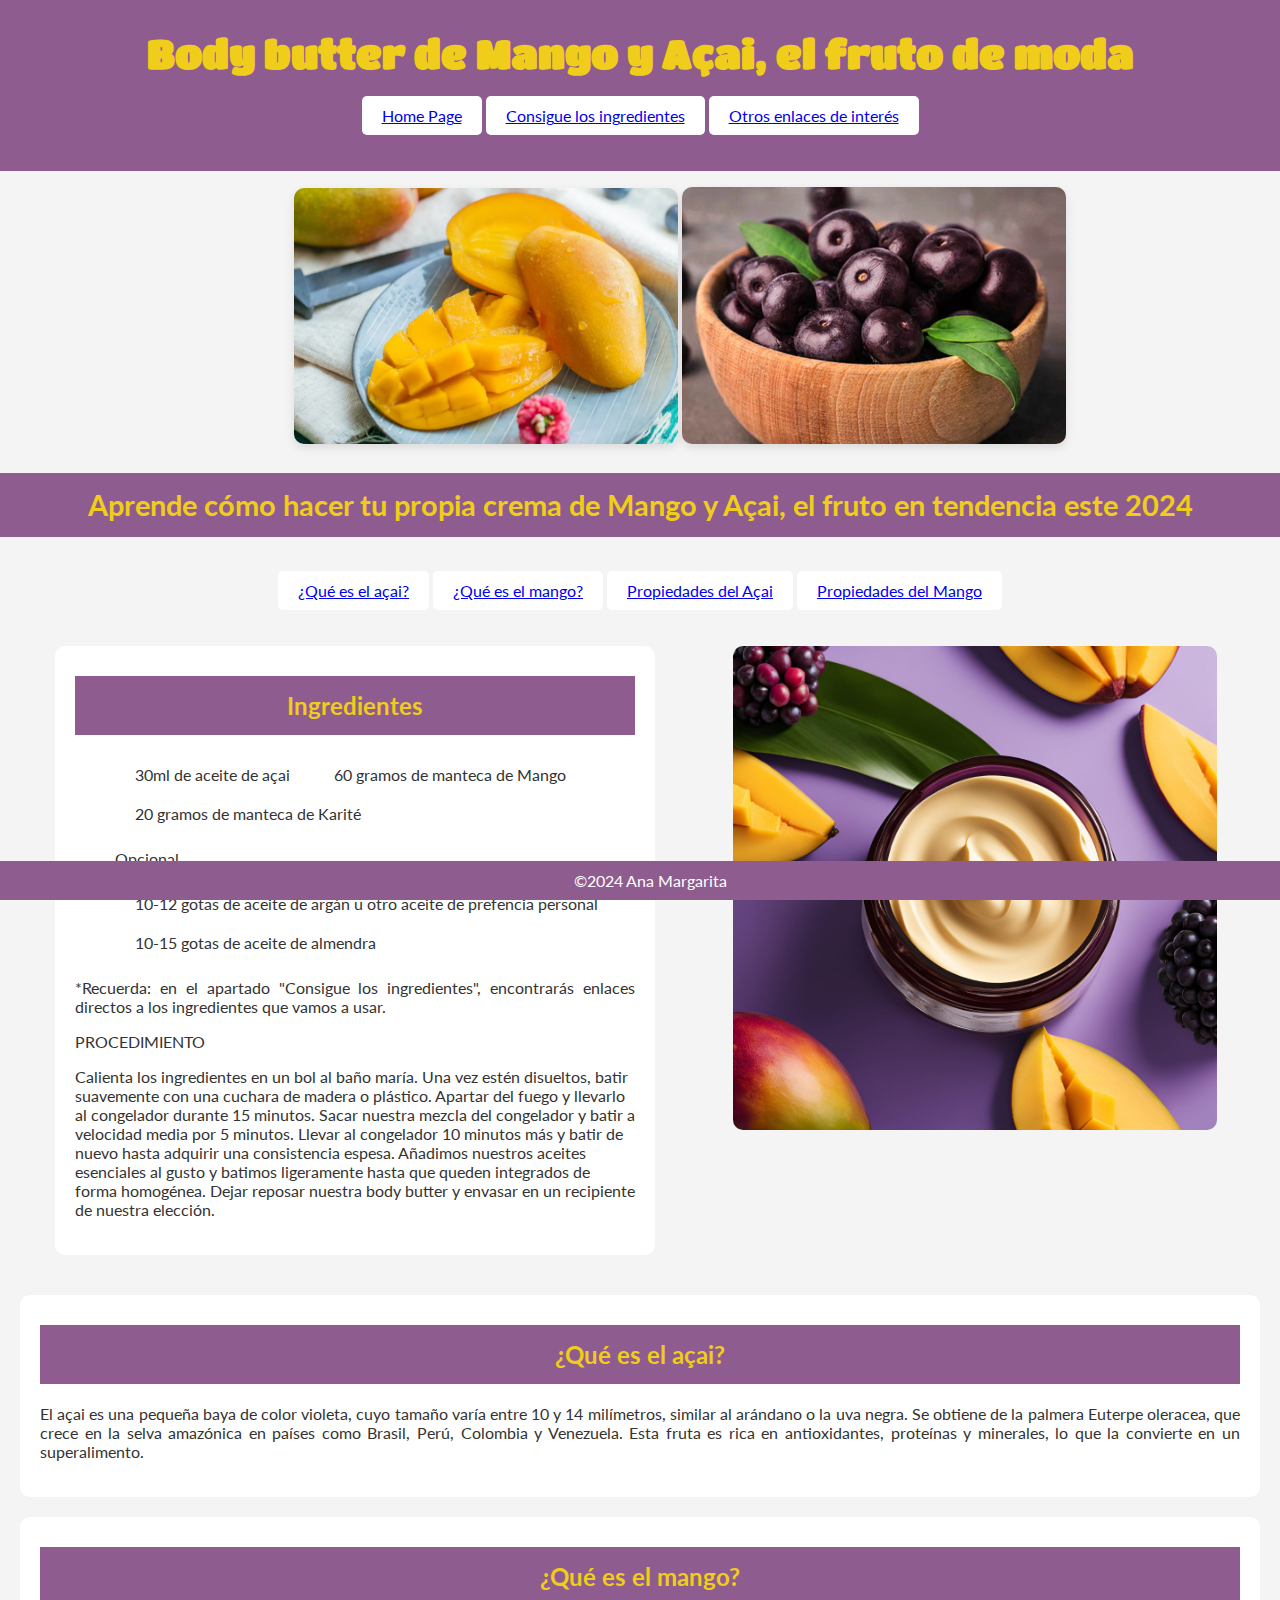
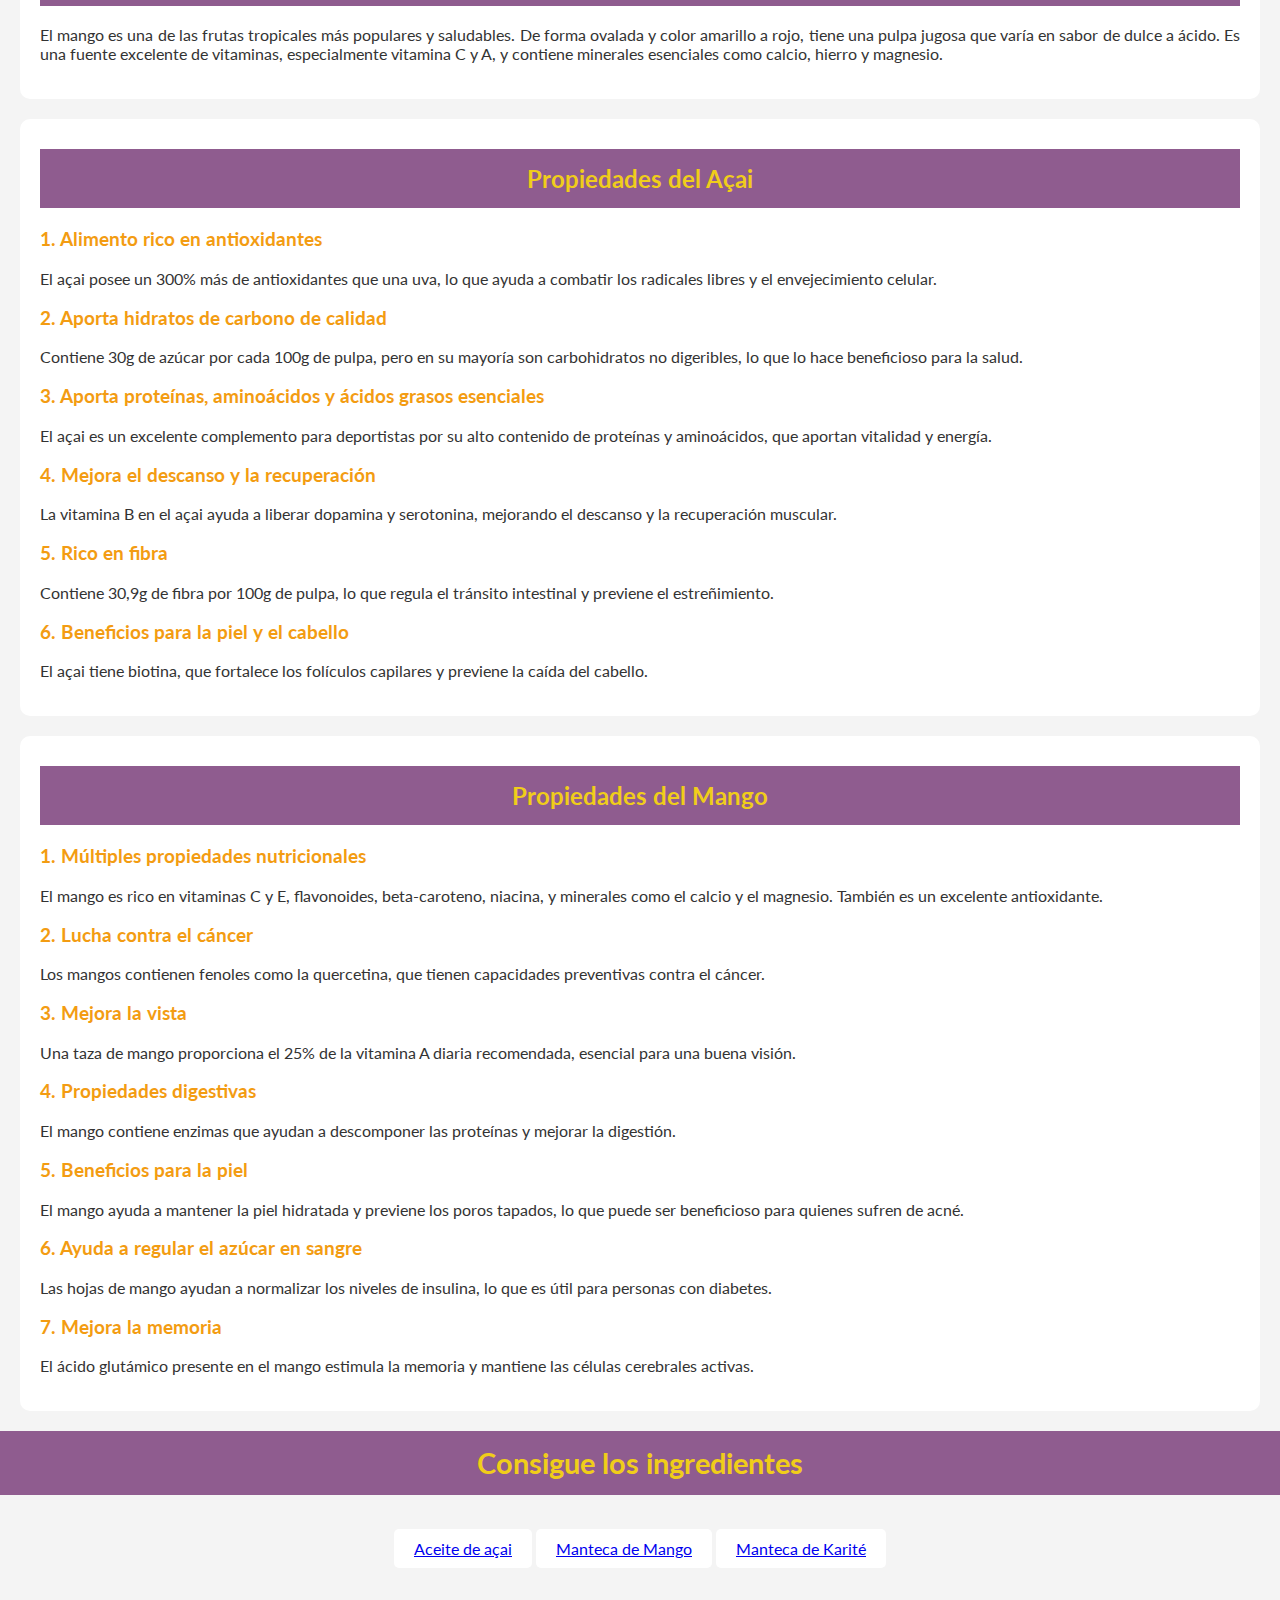
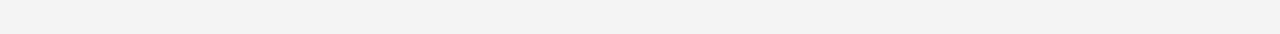
==== index.html @ a79bf5ff "Update index.html" ====
<!DOCTYPE html>
<html lang="es">

<head>
    <meta charset="UTF-8">
    <meta name="viewport" content="width=device-width, initial-scale=1.0">
    <title>Body butter de Mango y Açai</title>
    <meta name="keywords" content="Cremas naturales, mango, açai, cuidado de la piel">
    <meta name="description" content="Aprende cómo hacer tu propia crema de Mango y Açai, el fruto en tendencia este 2024">
    <meta name="robots" content="index,follow">
    <link rel="canonical" href="https://anittaaroque.github.io">
    <link rel="stylesheet" href="styleacai.css">
    <link rel="icon" href="./Imagenes/acaifttmango.png" type="image/png">
    <link href="https://fonts.googleapis.com/css2?family=Lato:ital,wght@0,100;0,300;0,400;0,700;0,900;1,100;1,300;1,400;1,700;1,900&family=Titan+One&display=swap" rel="stylesheet">

    <!-- Marcado JSON-LD generado por el Asistente para el marcado de datos estructurados de Google. -->
<script type="application/ld+json">
[
  {
    "@context": "http://schema.org",
    "@type": "Article",
    "name": "Body butter de Mango y Açai, el fruto de moda",
    "author": {
      "@type": "Person",
      "name": "Ana Margarita"
    },
    "image": "https://anittaaroque.github.io/Imagenes/mangui.webp"
  },
  {
    "@context": "http://schema.org",
    "@type": "Article",
    "name": "Body butter de Mango y Açai, el fruto de moda",
    "author": {
      "@type": "Person",
      "name": "Ana Margarita"
    },
    "image": "https://anittaaroque.github.io/Imagenes/acaiftmango.webp",
    "articleSection": "Ingredientes",
    "articleBody": "30ml de aceite de açai</LI>\n                    <LI>60 gramos de manteca de Mango</LI>\n                    <LI>20 gramos de manteca de Karité</LI>\n                    <P>Opcional</P>\n                    <LI>10-12 gotas de aceite de argán u otro aceite de prefencia personal</LI>\n                    <LI>10-15 gotas de aceite de almendra</LI>\n                   </UL>\n                   <P>*Recuerda: en el apartado &quot;Consigue los ingredientes&quot;, encontrarás enlaces directos a los ingredientes que vamos a usar.</P>\n                    <P>PROCEDIMIENTO</P>\n                    \n                    Calienta los ingredientes en un bol al baño maría.\n                    Una vez estén disueltos, batir suavemente con una cuchara de madera o plástico. Apartar del fuego y llevarlo al congelador durante 15 minutos.\n                    Sacar nuestra mezcla del congelador y batir a velocidad media por 5 minutos. Llevar al congelador 10 minutos más y batir de nuevo hasta adquirir una consistencia espesa.\n\n                    Añadimos nuestros aceites esenciales al gusto y batimos ligeramente hasta que queden integrados de forma homogénea. Dejar reposar nuestra body butter y envasar en un recipiente de nuestra elección."
  }
]
</script>
</head>

<body>
    <header>
        <h1>Body butter de Mango y Açai, el fruto de moda</h1>
        <nav>
            <ol id="banner">
                <li><a href="https://anittaaroque.github.io">Home Page</a></li>
                <li><a href="#enlaces-ingredientes">Consigue los ingredientes</a></li>
                <li><a href="file:///C:/Users/FP/Documents/VStudio%20Ana/Proyecto%20Acai/enlaces/index.html" target="_blank">Otros enlaces de interés</a></li>
            </ol>
        </nav>
    </header>
    <main>
    
    <figure>
        <img src="./Imagenes/mangui.webp" alt="Mango cortado" class="mangui">
        <img src="./Imagenes/acai1.webp" alt="Bol de açai" class="bolacai">
    </figure>

    <h2>Aprende cómo hacer tu propia crema de Mango y Açai, el fruto en tendencia este 2024</h2>
    <nav>
        <ol>
            <li><a href="#acai">¿Qué es el açai?</a></li>
            <li><a href="#mango">¿Qué es el mango?</a></li>
            <li><a href="#propiedades-açai">Propiedades del Açai</a></li>
            <li><a href="#propiedades-mango">Propiedades del Mango</a></li>
        </ol>
    </nav>
     <div id="texto-fotitos">
        <section>
            <article>
                <h2>Ingredientes</h2>
                <ul>
                    <li>30ml de aceite de açai</li>
                    <li>60 gramos de manteca de Mango</li>
                    <li>20 gramos de manteca de Karité</li>
                    <p>Opcional</p>
                    <li>10-12 gotas de aceite de argán u otro aceite de prefencia personal</li>
                    <li>10-15 gotas de aceite de almendra</li>
                   </ul>
                   <p>*Recuerda: en el apartado "Consigue los ingredientes", encontrarás enlaces directos a los ingredientes que vamos a usar.</p>
                    <p>PROCEDIMIENTO</p>
                    
                    Calienta los ingredientes en un bol al baño maría.
                    Una vez estén disueltos, batir suavemente con una cuchara de madera o plástico. Apartar del fuego y llevarlo al congelador durante 15 minutos.
                    Sacar nuestra mezcla del congelador y batir a velocidad media por 5 minutos. Llevar al congelador 10 minutos más y batir de nuevo hasta adquirir una consistencia espesa.

                    Añadimos nuestros aceites esenciales al gusto y batimos ligeramente hasta que queden integrados de forma homogénea. Dejar reposar nuestra body butter y envasar en un recipiente de nuestra elección.</p>
            </article>
        </section>
    </div>
    <div id="foto1">
            <img src="./Imagenes/acaiftmango.webp" alt="Crema de açai y mango" class="mangoftacai">
    </div>
        <section id="acai">
            <article>
                <h2>¿Qué es el açai?</h2>
                <p>El açai es una pequeña baya de color violeta, cuyo tamaño varía entre 10 y 14 milímetros, similar al arándano o la uva negra. Se obtiene de la palmera Euterpe oleracea, que crece en la selva amazónica en países como Brasil, Perú, Colombia y Venezuela. Esta fruta es rica en antioxidantes, proteínas y minerales, lo que la convierte en un superalimento.</p>
            </article>
        </section>
        <section id="mango">
            <article>
                <h2>¿Qué es el mango?</h2>
                <p>El mango es una de las frutas tropicales más populares y saludables. De forma ovalada y color amarillo a rojo, tiene una pulpa jugosa que varía en sabor de dulce a ácido. Es una fuente excelente de vitaminas, especialmente vitamina C y A, y contiene minerales esenciales como calcio, hierro y magnesio.</p>
            </article>
        </section>

        <section id="propiedades-açai">
            <article>
                <h2>Propiedades del Açai</h2>
                <h3>1. Alimento rico en antioxidantes</h3>
                <p>El açai posee un 300% más de antioxidantes que una uva, lo que ayuda a combatir los radicales libres y el envejecimiento celular.</p>
                <h3>2. Aporta hidratos de carbono de calidad</h3>
                <p>Contiene 30g de azúcar por cada 100g de pulpa, pero en su mayoría son carbohidratos no digeribles, lo que lo hace beneficioso para la salud.</p>
                <h3>3. Aporta proteínas, aminoácidos y ácidos grasos esenciales</h3>
                <p>El açai es un excelente complemento para deportistas por su alto contenido de proteínas y aminoácidos, que aportan vitalidad y energía.</p>
                <h3>4. Mejora el descanso y la recuperación</h3>
                <p>La vitamina B en el açai ayuda a liberar dopamina y serotonina, mejorando el descanso y la recuperación muscular.</p>
                <h3>5. Rico en fibra</h3>
                <p>Contiene 30,9g de fibra por 100g de pulpa, lo que regula el tránsito intestinal y previene el estreñimiento.</p>
                <h3>6. Beneficios para la piel y el cabello</h3>
                <p>El açai tiene biotina, que fortalece los folículos capilares y previene la caída del cabello.</p>
            </article>
        </section>
        <section id="propiedades-mango">
            <article>
                <h2>Propiedades del Mango</h2>
                <h3>1. Múltiples propiedades nutricionales</h3>
                <p>El mango es rico en vitaminas C y E, flavonoides, beta-caroteno, niacina, y minerales como el calcio y el magnesio. También es un excelente antioxidante.</p>
                <h3>2. Lucha contra el cáncer</h3>
                <p>Los mangos contienen fenoles como la quercetina, que tienen capacidades preventivas contra el cáncer.</p>
                <h3>3. Mejora la vista</h3>
                <p>Una taza de mango proporciona el 25% de la vitamina A diaria recomendada, esencial para una buena visión.</p>
                <h3>4. Propiedades digestivas</h3>
                <p>El mango contiene enzimas que ayudan a descomponer las proteínas y mejorar la digestión.</p>
                <h3>5. Beneficios para la piel</h3>
                <p>El mango ayuda a mantener la piel hidratada y previene los poros tapados, lo que puede ser beneficioso para quienes sufren de acné.</p>
                <h3>6. Ayuda a regular el azúcar en sangre</h3>
                <p>Las hojas de mango ayudan a normalizar los niveles de insulina, lo que es útil para personas con diabetes.</p>
                <h3>7. Mejora la memoria</h3>
                <p>El ácido glutámico presente en el mango estimula la memoria y mantiene las células cerebrales activas.</p>
            </article>
        </section>
        <section id="enlaces-ingredientes">
            <h2>Consigue los ingredientes</h2>
            <nav>
                <ol>
                    <li><a href="https://www.amazon.es/Aceite-Virgen-Acai-Berry-125/dp/B01BOU81P0/ref=sr_1_5?dib=eyJ2IjoiMSJ9." target="_blank">Aceite de açai</a></li>
            <li><a href="https://www.amazon.es/Mantequilla-mango-org%C3%A1nica-250-g/dp/B0849NRCWM/ref=sr_1_3?dib=eyJ2IjoiMSJ9." target="_blank">Manteca de Mango</a></li>
            <li><a href="https://www.amazon.es/Manteca-Karit%C3%A9-500g-Refinado-Natural/dp/B07G2DDDFJ/ref=sr_1_9?crid=1U6UUNY20F3YJ&dib=eyJ2IjoiMSJ9." target="_blank">Manteca de Karité</a></li>

                </ol>
            </nav>
        </section>
    </main>
    <footer>
        &copy;2024 Ana Margarita
    </footer>
</body>
</html>
---- styleacai.css ----
body {
    font-family: "Lato";
    margin: 0;
    padding: 0;
    background-color: #f4f4f4;
    color: #333;
    margin: auto;
}
header {
    background-color: #8f5c8f; 
    padding: 20px;
    text-align: center;
}
h1 {
    font-family: "Titan one";
    font-style: normal;
    color: #f0cd1a;
    text-align: center;
    font-size: 2.5em;
    margin: 10px;
}
h2 {
    color:#f0cd1a;
    background-color: #8f5c8f;
    text-align: center;
    padding: 15px;
    font-size: 1.8em;
    margin-top: 10px;
}
nav {
    text-align: center;
}
ol {
    text-decoration: none;
    list-style-type: none;
    padding: 0;
    margin-top: 10px;
    display: inline-block;
    justify-content: center;
}
#foto1 {
    text-align: right;
    width: 42%;
    display: inline-block;
    margin-top: 20px; 
    vertical-align: top; 
}

#texto-fotitos {
    text-decoration: none;
    width: 50%; 
    margin-left: 35px;
    display: inline-block; 
    vertical-align: top;
}

li {
    text-decoration: none;
    list-style: none;
    display: inline-block;
    padding: 10px 20px;
    background-color: #fff;
    border-radius: 5px;
    cursor: pointer;
}
li:hover {
    background-color: #f39c12;
}
figure {
    text-align: center;
    width: 100%;
    display: inline-block;
}
.bolacai, .mangui {
    width: 30%;
    height: 30%;
    border-radius: 10px;
    box-shadow: 0 4px 10px rgba(0, 0, 0, 0.1);
}
#ejemplo {
    text-align: right;
    width: 38%; 
    display: inline-block;
    margin-top: 20px; 
    vertical-align: top;
}
.mangoftacai {
    width: 90%; 
    height: auto; 
    border-radius: 10px;
    
}
article {
    background-color: #fff;
    margin: 20px;
    padding: 20px;
    border-radius: 10px;
}
article h2 {
    color: #f0cd1a;
    font-size: 1.5em;
}

article h3 {
    color: #f39c12;
}

article p {
    text-align: justify;
}
#enlaces-ingredientes{
    text-decoration: none;
    margin-bottom: 50px;
}
footer {
    text-align: center;
    background-color: #8f5c8f;
    color: white;
    padding: 10px;
    font-size: 1em;
    position: fixed;
    width: 100%;
    bottom: 0;
}
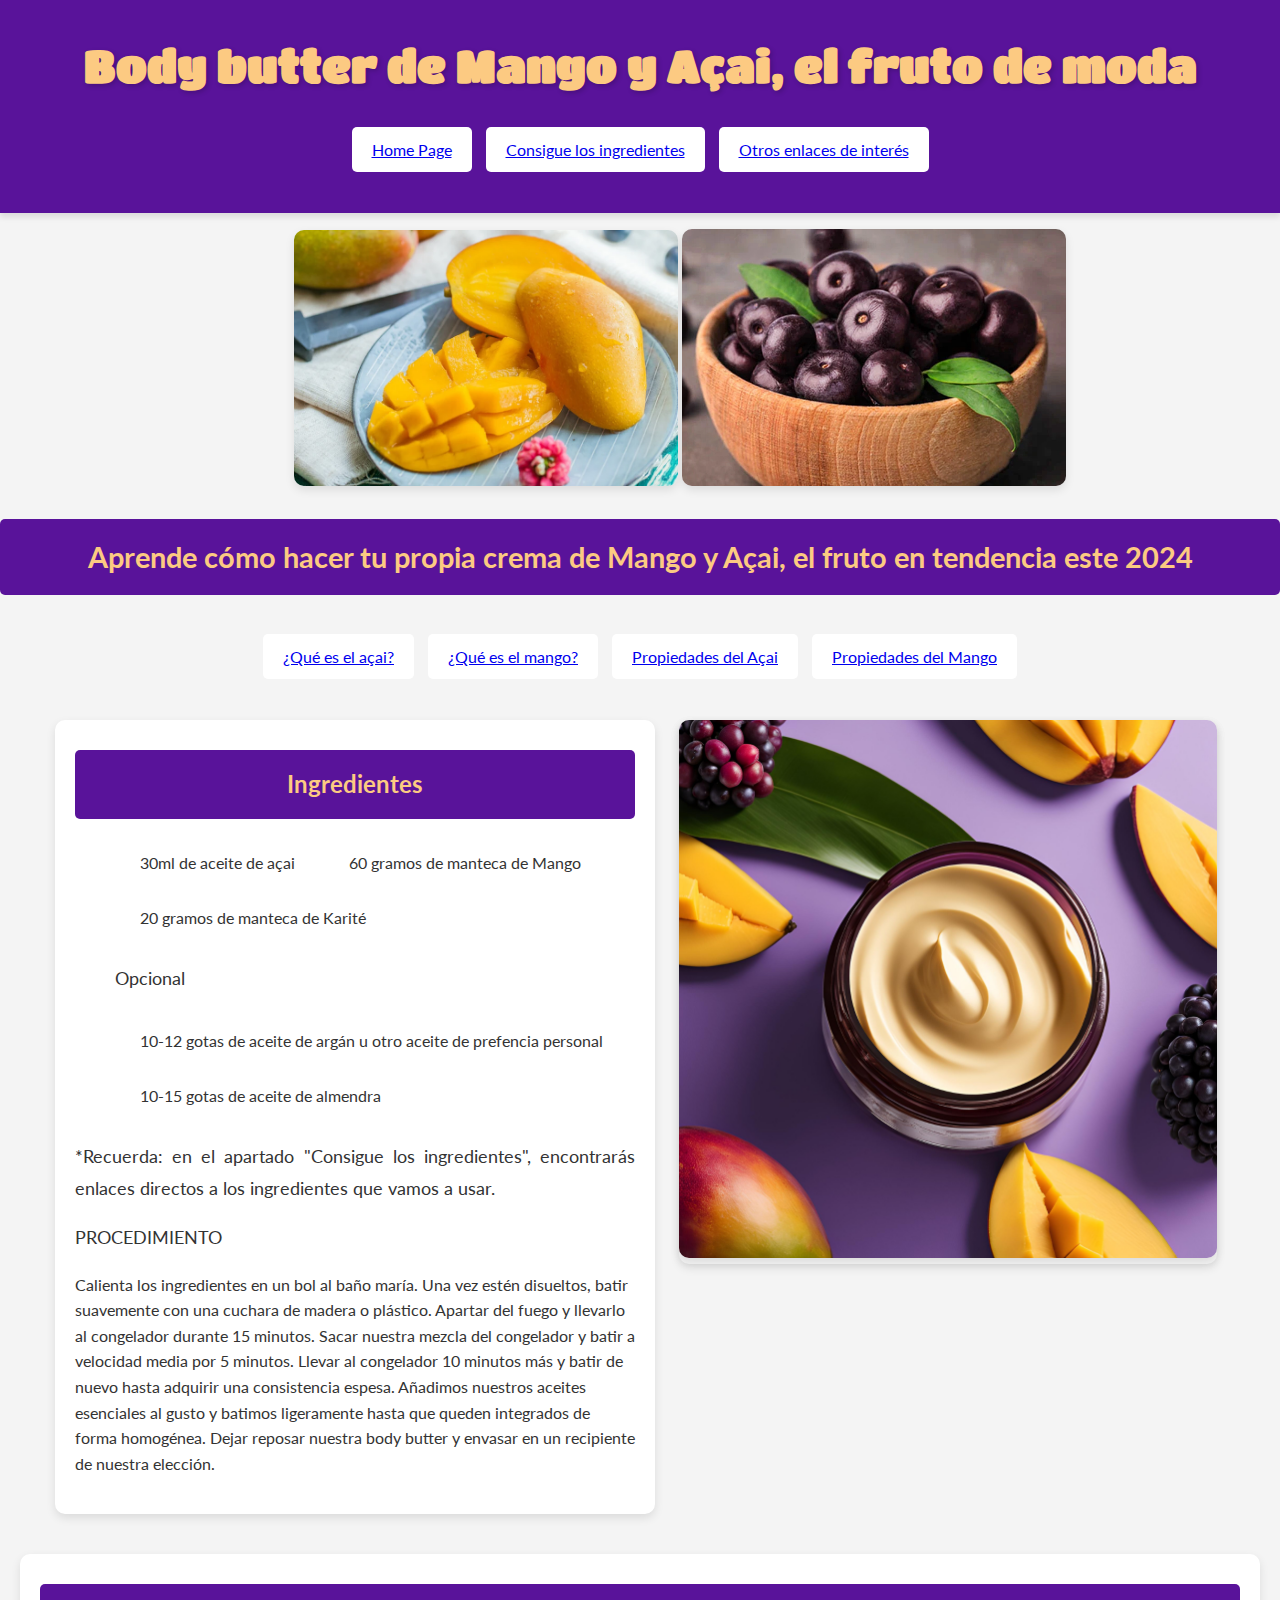
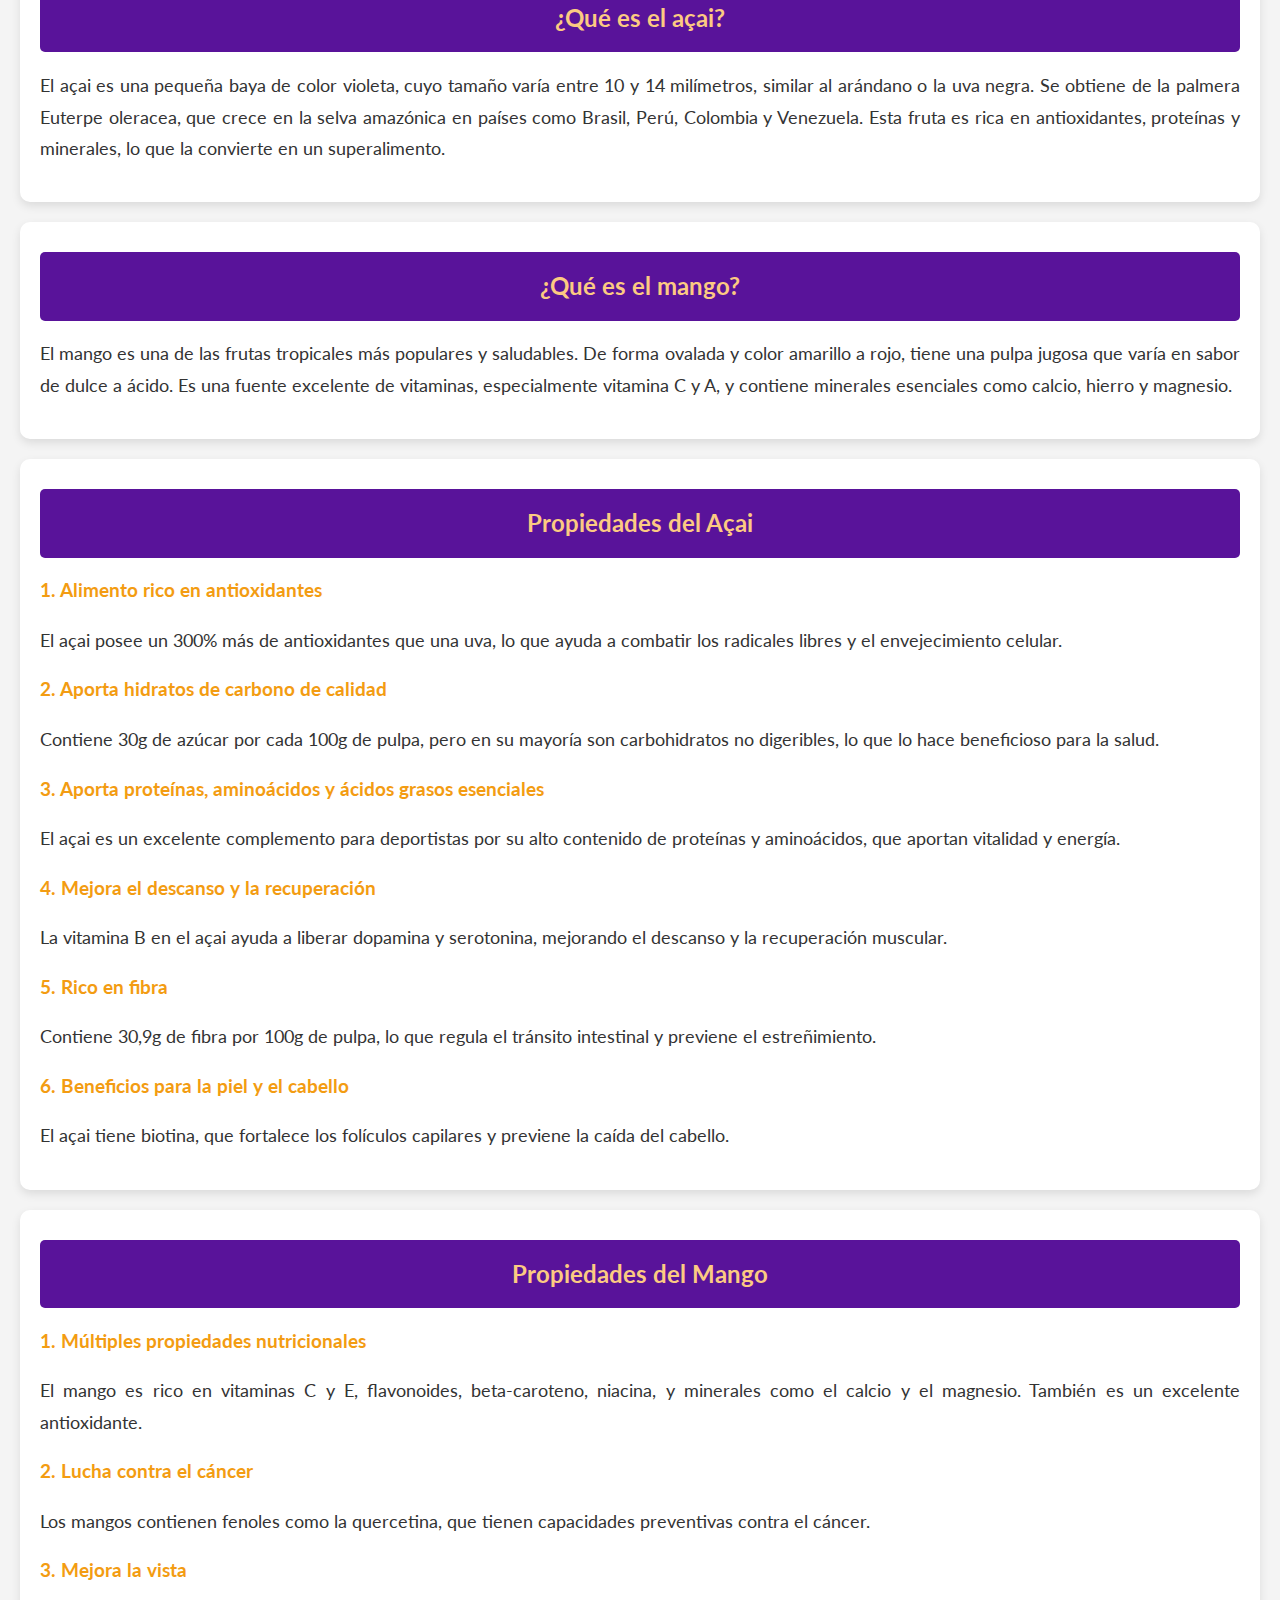
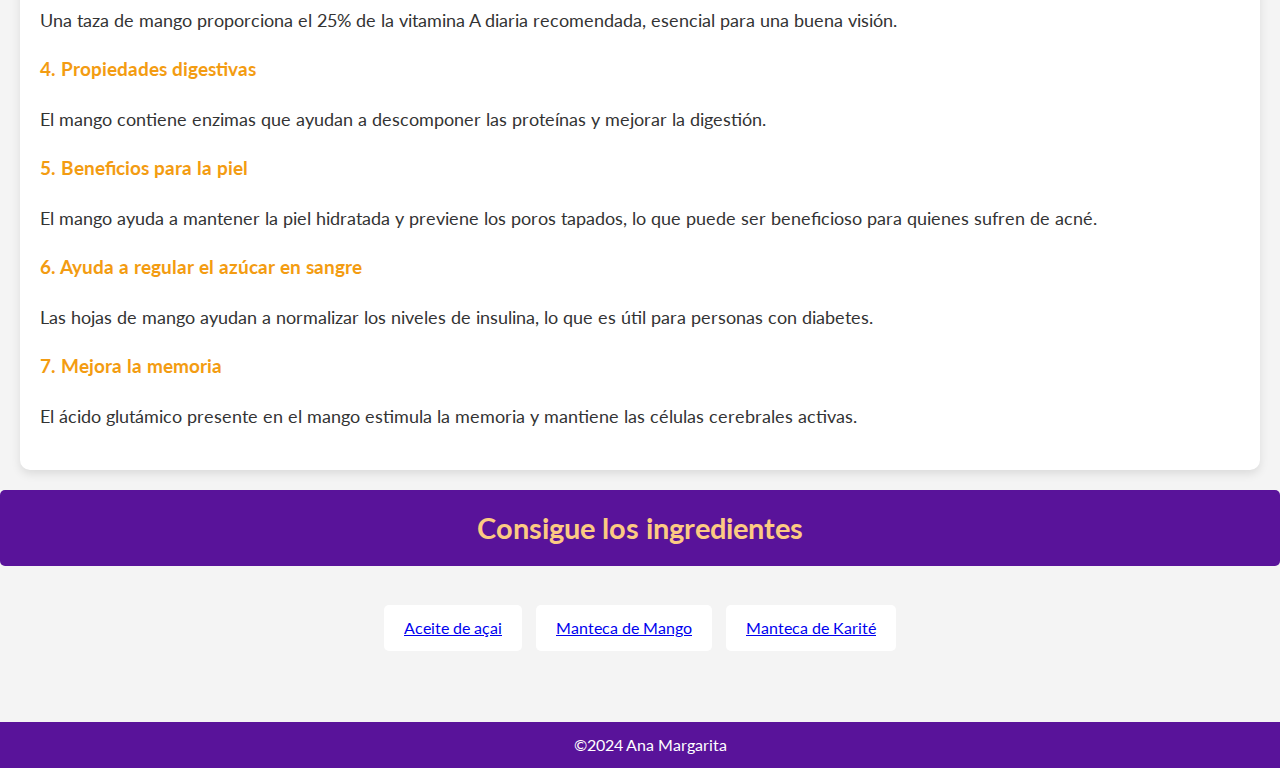
==== commit f64edead: "Update index.html" ====
--- a/index.html
+++ b/index.html
@@ -10,7 +10,7 @@
     <meta name="robots" content="index,follow">
     <link rel="canonical" href="https://anittaaroque.github.io">
     <link rel="stylesheet" href="styleacai.css">
-    <link rel="icon" href="./Imagenes/acaifttmango.png" type="image/png">
+    <link rel="icon" href="./Imagenes/logo_ana_minimalista.ico" type="image/png">
     <link href="https://fonts.googleapis.com/css2?family=Lato:ital,wght@0,100;0,300;0,400;0,700;0,900;1,100;1,300;1,400;1,700;1,900&family=Titan+One&display=swap" rel="stylesheet">
 
     <!-- Marcado JSON-LD generado por el Asistente para el marcado de datos estructurados de Google. -->
--- a/styleacai.css
+++ b/styleacai.css
@@ -1,37 +1,44 @@
-
 
 body {
-    font-family: "Lato";
+    font-family: "Lato", sans-serif;
     margin: 0;
     padding: 0;
     background-color: #f4f4f4;
     color: #333;
-    margin: auto;
-}
+    line-height: 1.6;
+}
+
 header {
-    background-color: #8f5c8f; 
+    background: #59139A; 
     padding: 20px;
     text-align: center;
-}
+    box-shadow: 0 4px 6px rgba(0, 0, 0, 0.1);
+}
+
 h1 {
-    font-family: "Titan one";
+    font-family: "Titan One", sans-serif;
     font-style: normal;
-    color: #f0cd1a;
-    text-align: center;
-    font-size: 2.5em;
+    color: #FCCA82;
+    text-align: center;
+    font-size: 2.8em;
     margin: 10px;
-}
+    text-shadow: 2px 2px 5px rgba(0, 0, 0, 0.2);
+}
+
 h2 {
-    color:#f0cd1a;
-    background-color: #8f5c8f;
+    color: #FCCA82;
+    background-color: #59139A;
     text-align: center;
     padding: 15px;
     font-size: 1.8em;
     margin-top: 10px;
-}
+    border-radius: 5px;
+}
+
 nav {
     text-align: center;
 }
+
 ol {
     text-decoration: none;
     list-style-type: none;
@@ -40,17 +47,22 @@
     display: inline-block;
     justify-content: center;
 }
+
 #foto1 {
     text-align: right;
-    width: 42%;
+    width: 100%;
+    max-width: 42%;
     display: inline-block;
     margin-top: 20px; 
     vertical-align: top; 
+    border-radius: 10px;
+    box-shadow: 0 4px 10px rgba(0, 0, 0, 0.1);
 }
 
 #texto-fotitos {
     text-decoration: none;
-    width: 50%; 
+    width: 100%;
+    max-width: 50%; 
     margin-left: 35px;
     display: inline-block; 
     vertical-align: top;
@@ -64,43 +76,47 @@
     background-color: #fff;
     border-radius: 5px;
     cursor: pointer;
-}
+    margin: 5px;
+    transition: background-color 0.3s, transform 0.3s ease; 
+}
+
 li:hover {
     background-color: #f39c12;
-}
+    transform: translateY(-5px); /* Efecto de elevación */
+}
+
 figure {
     text-align: center;
     width: 100%;
     display: inline-block;
 }
+
 .bolacai, .mangui {
     width: 30%;
-    height: 30%;
+    height: auto;
     border-radius: 10px;
     box-shadow: 0 4px 10px rgba(0, 0, 0, 0.1);
 }
-#ejemplo {
-    text-align: right;
-    width: 38%; 
-    display: inline-block;
-    margin-top: 20px; 
-    vertical-align: top;
-}
+
 .mangoftacai {
-    width: 90%; 
+    width: 100%; 
     height: auto; 
     border-radius: 10px;
-    
-}
+    box-shadow: 0 4px 10px rgba(0, 0, 0, 0.1);
+}
+
 article {
     background-color: #fff;
     margin: 20px;
     padding: 20px;
     border-radius: 10px;
-}
+    box-shadow: 0 4px 10px rgba(0, 0, 0, 0.1); 
+}
+
 article h2 {
-    color: #f0cd1a;
+    color: #FCCA82;
     font-size: 1.5em;
+    margin-bottom: 10px;
 }
 
 article h3 {
@@ -109,19 +125,99 @@
 
 article p {
     text-align: justify;
-}
-#enlaces-ingredientes{
+    font-size: 1.1em;
+    line-height: 1.8;
+}
+
+#enlaces-ingredientes {
     text-decoration: none;
     margin-bottom: 50px;
 }
+
 footer {
     text-align: center;
-    background-color: #8f5c8f;
+    background-color: #59139A;
     color: white;
     padding: 10px;
     font-size: 1em;
-    position: fixed;
+    position: relative;
     width: 100%;
     bottom: 0;
 }
-
+@media (max-width: 768px) {
+    h1 {
+        font-size: 2.2em;
+    }
+
+    h2 {
+        font-size: 1.6em;}
+
+    #texto-fotitos {
+        width: 100%;
+        margin-left: 0;
+    }
+
+    ol {
+        display: block;
+        text-align: center;
+    }
+
+    li {
+        display: block;
+        margin: 5px 0;
+        padding: 10px;
+    }
+
+    .bolacai, .mangui {
+        width: 45%;
+    }
+
+    .mangoftacai {
+        width: 100%;
+    }
+
+    article {
+        margin: 10px;
+        padding: 15px;
+    }
+}
+
+@media (max-width: 480px) {
+    h1 {
+        font-size: 1.7em;
+    }
+
+    h2 {
+        font-size: 1.3em;
+    }
+
+
+    #texto-fotitos {
+        width: 100%;
+        margin-left: 0;
+    }
+
+    ol {
+        display: block;
+    }
+
+    li {
+        display: block;
+        margin: 5px 0;
+        padding: 8px;
+    }
+
+    .bolacai, .mangui {
+        width: 100%;
+        margin-bottom: 10px;
+    }
+
+    article {
+        margin: 5px;
+        padding: 10px;
+    }
+
+    footer {
+        font-size: 0.9em;
+    }
+}
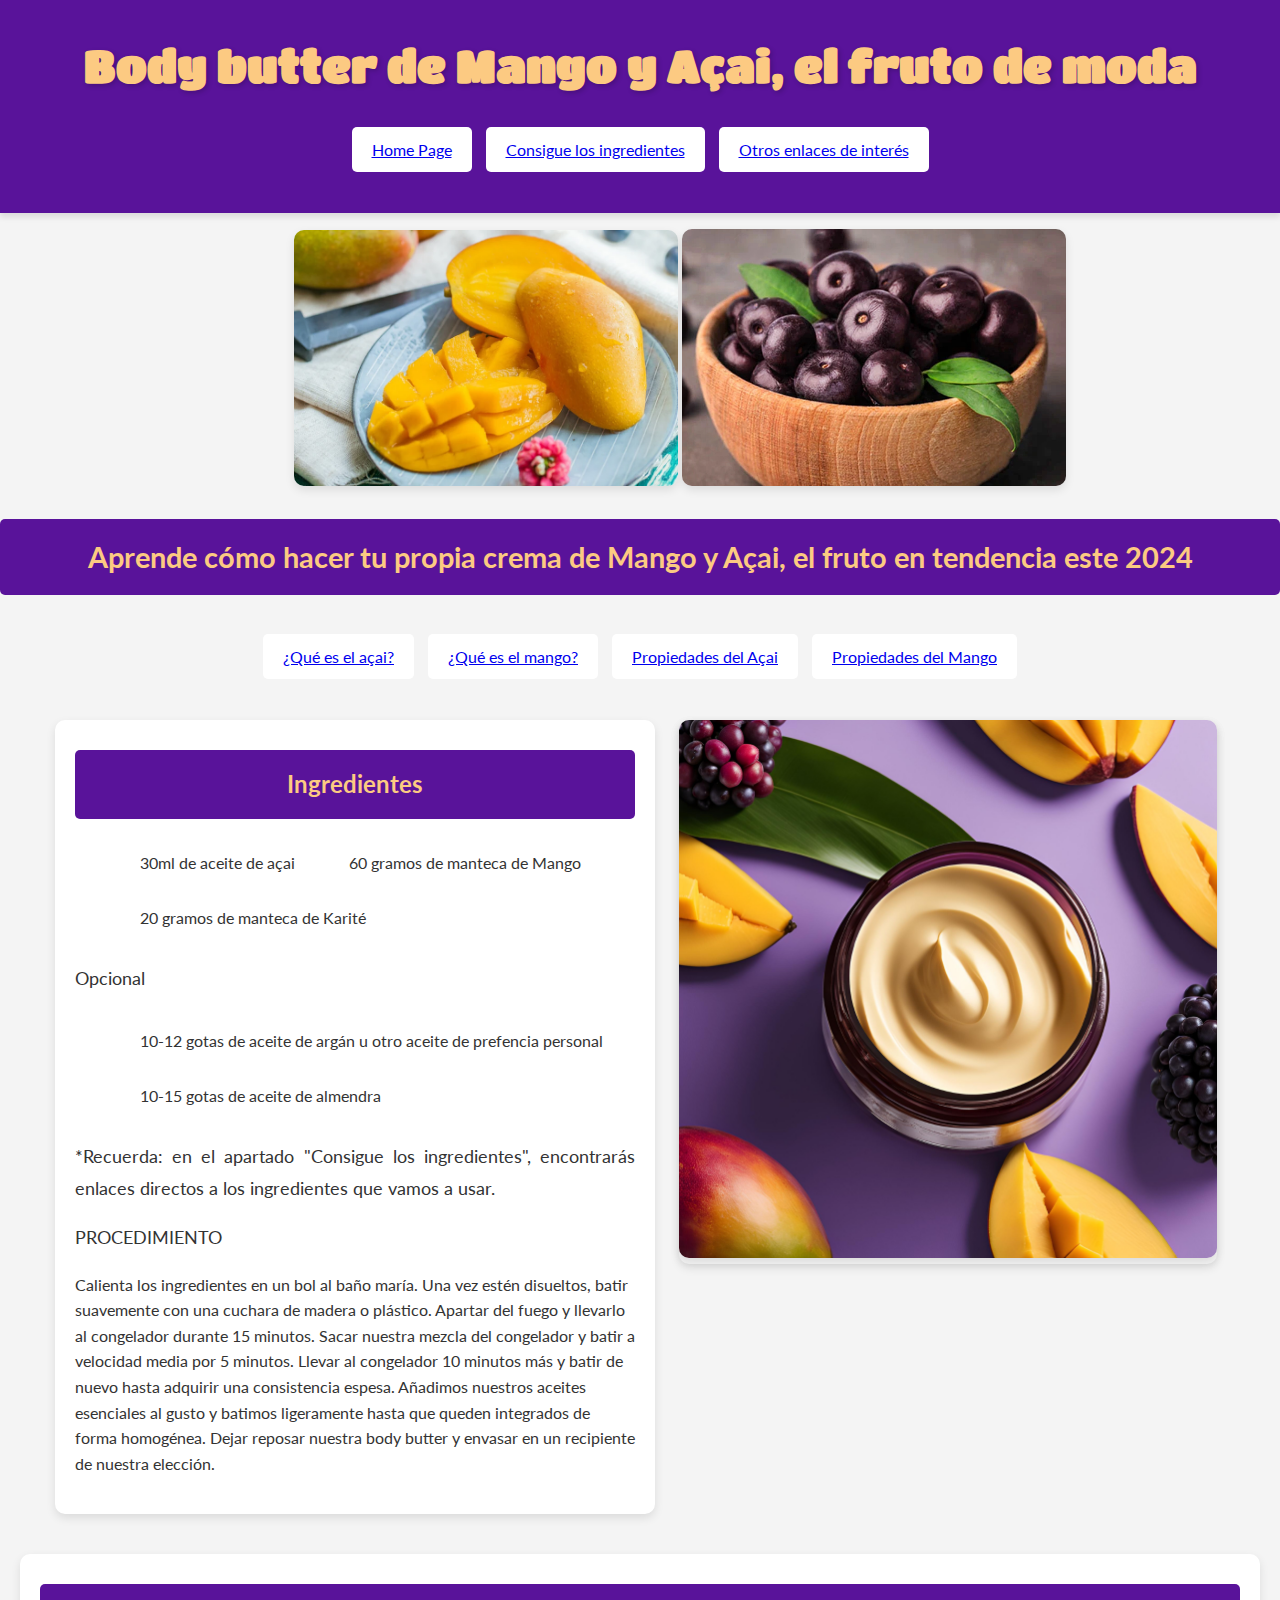
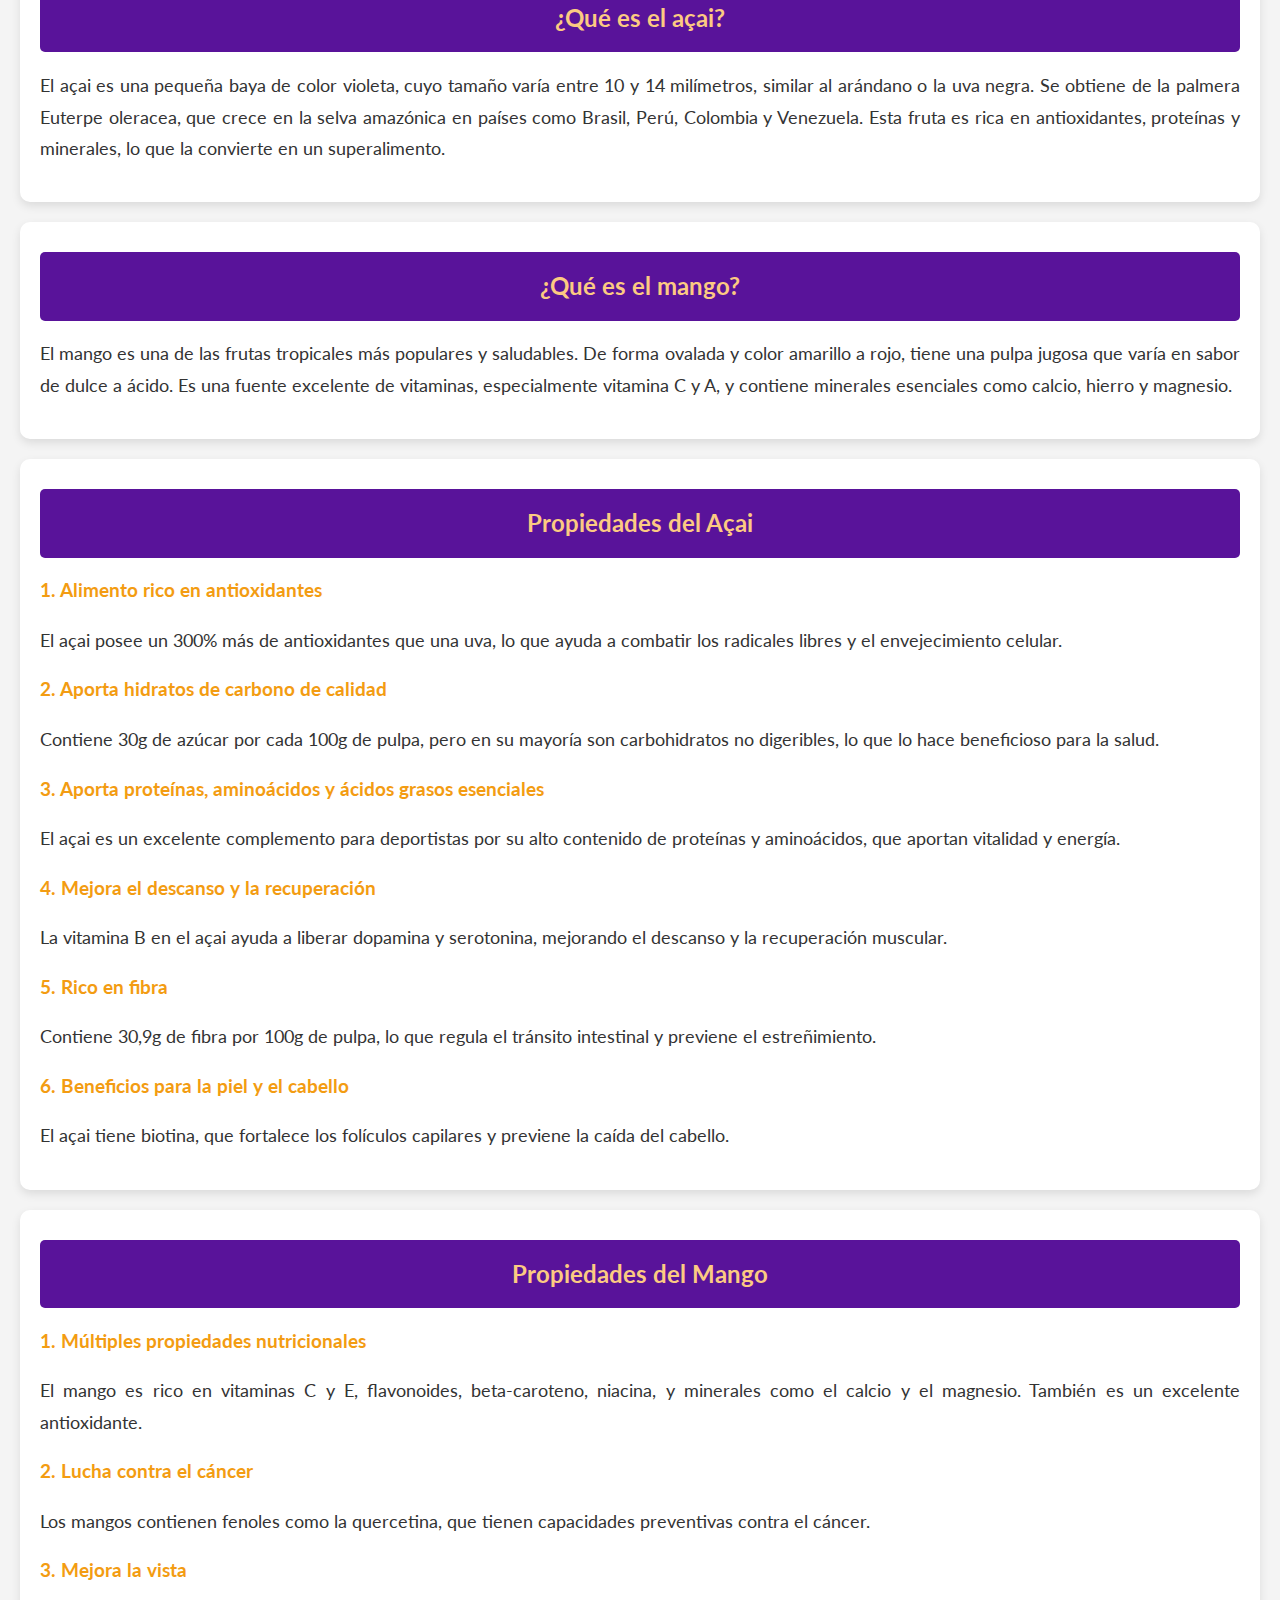
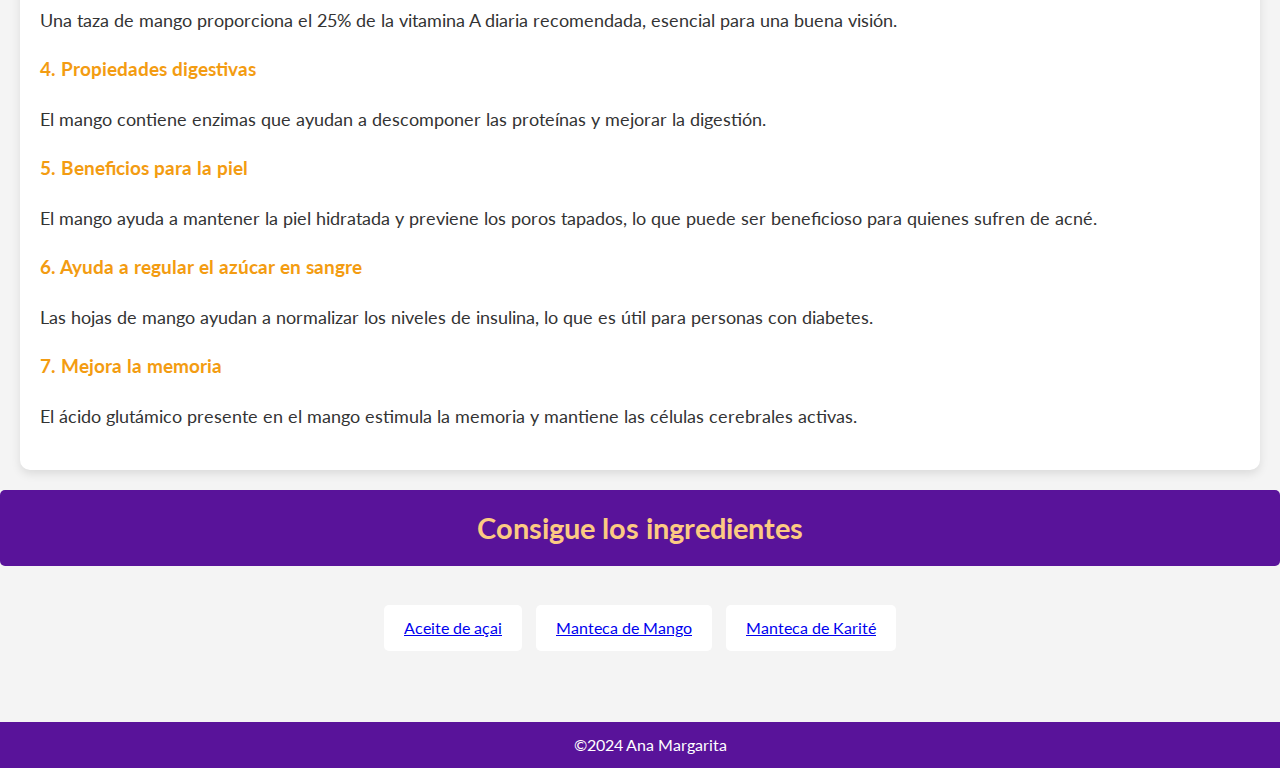
==== commit 60e04eeb: "Update index.html" ====
--- a/index.html
+++ b/index.html
@@ -77,10 +77,12 @@
                     <li>30ml de aceite de açai</li>
                     <li>60 gramos de manteca de Mango</li>
                     <li>20 gramos de manteca de Karité</li>
-                    <p>Opcional</p>
+                </ul>
+                <p>Opcional</p>
+                <ul>
                     <li>10-12 gotas de aceite de argán u otro aceite de prefencia personal</li>
                     <li>10-15 gotas de aceite de almendra</li>
-                   </ul>
+                </ul>
                    <p>*Recuerda: en el apartado "Consigue los ingredientes", encontrarás enlaces directos a los ingredientes que vamos a usar.</p>
                     <p>PROCEDIMIENTO</p>
                     
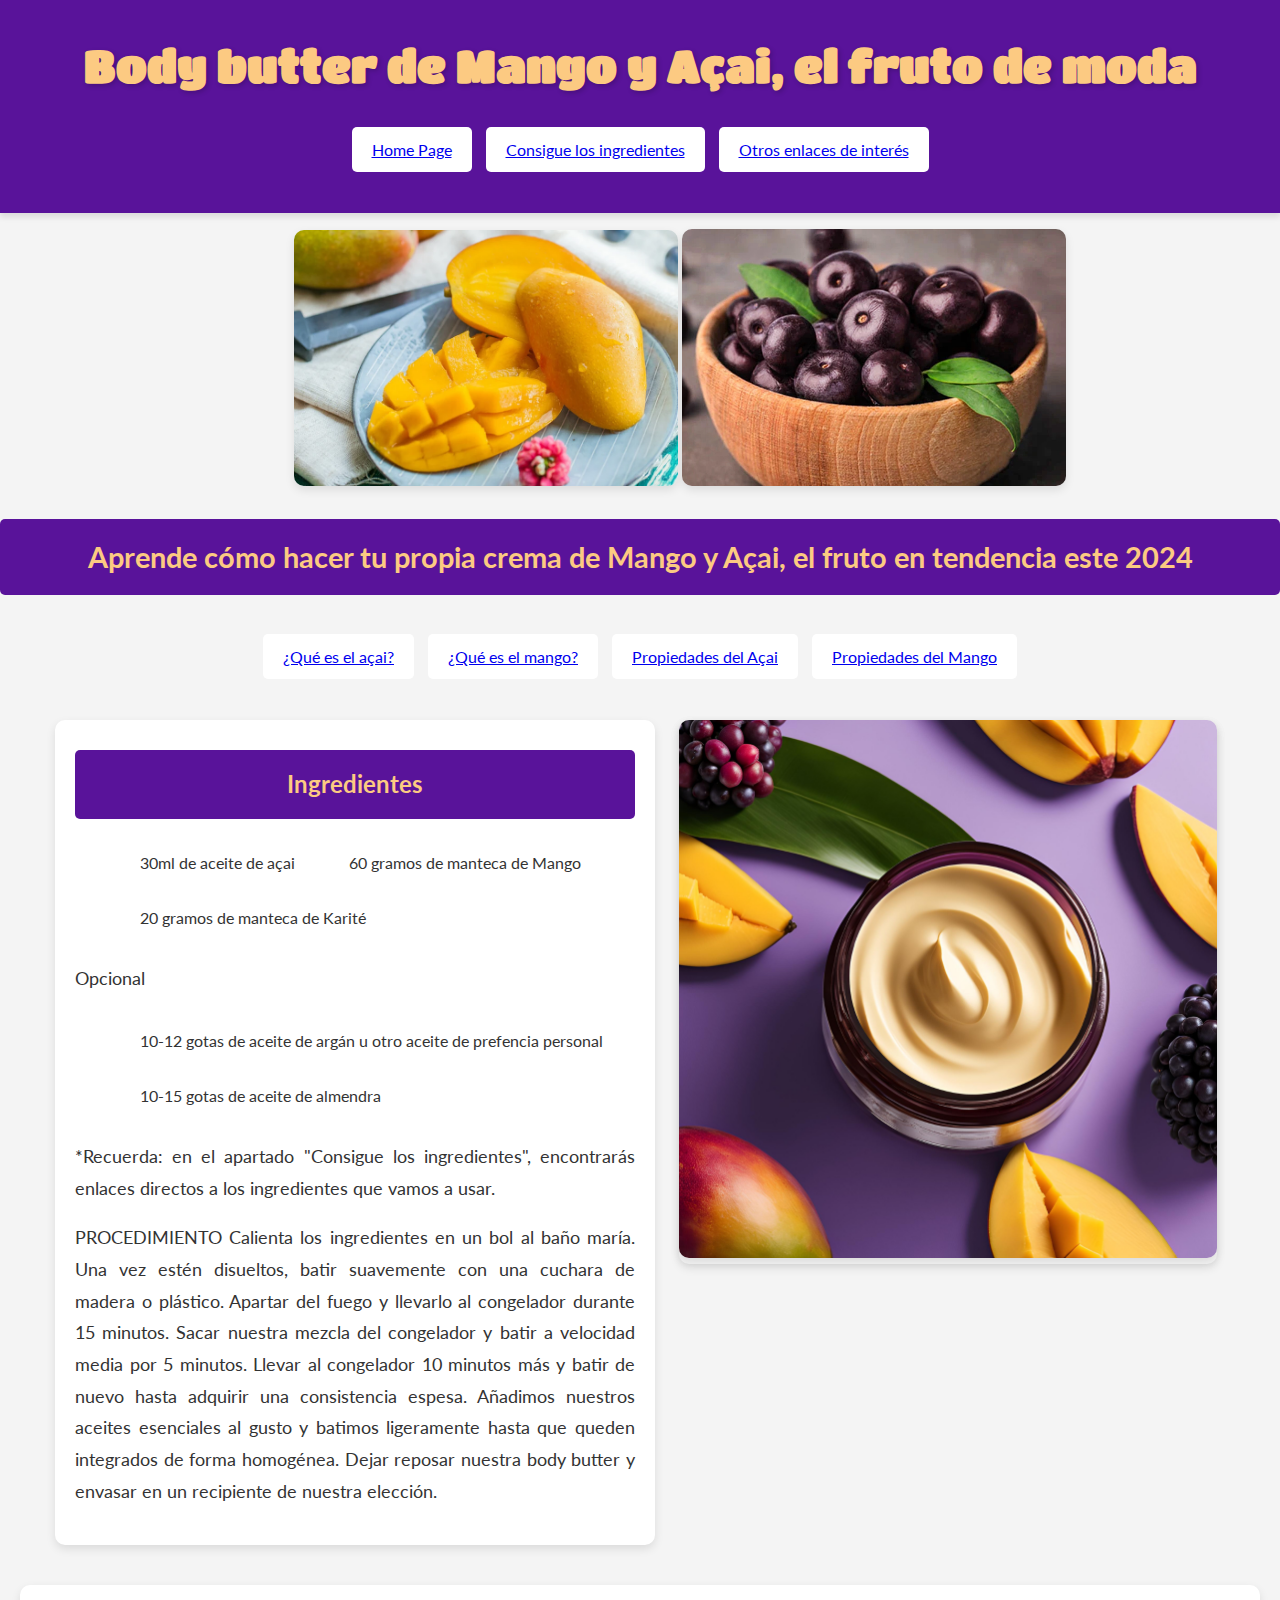
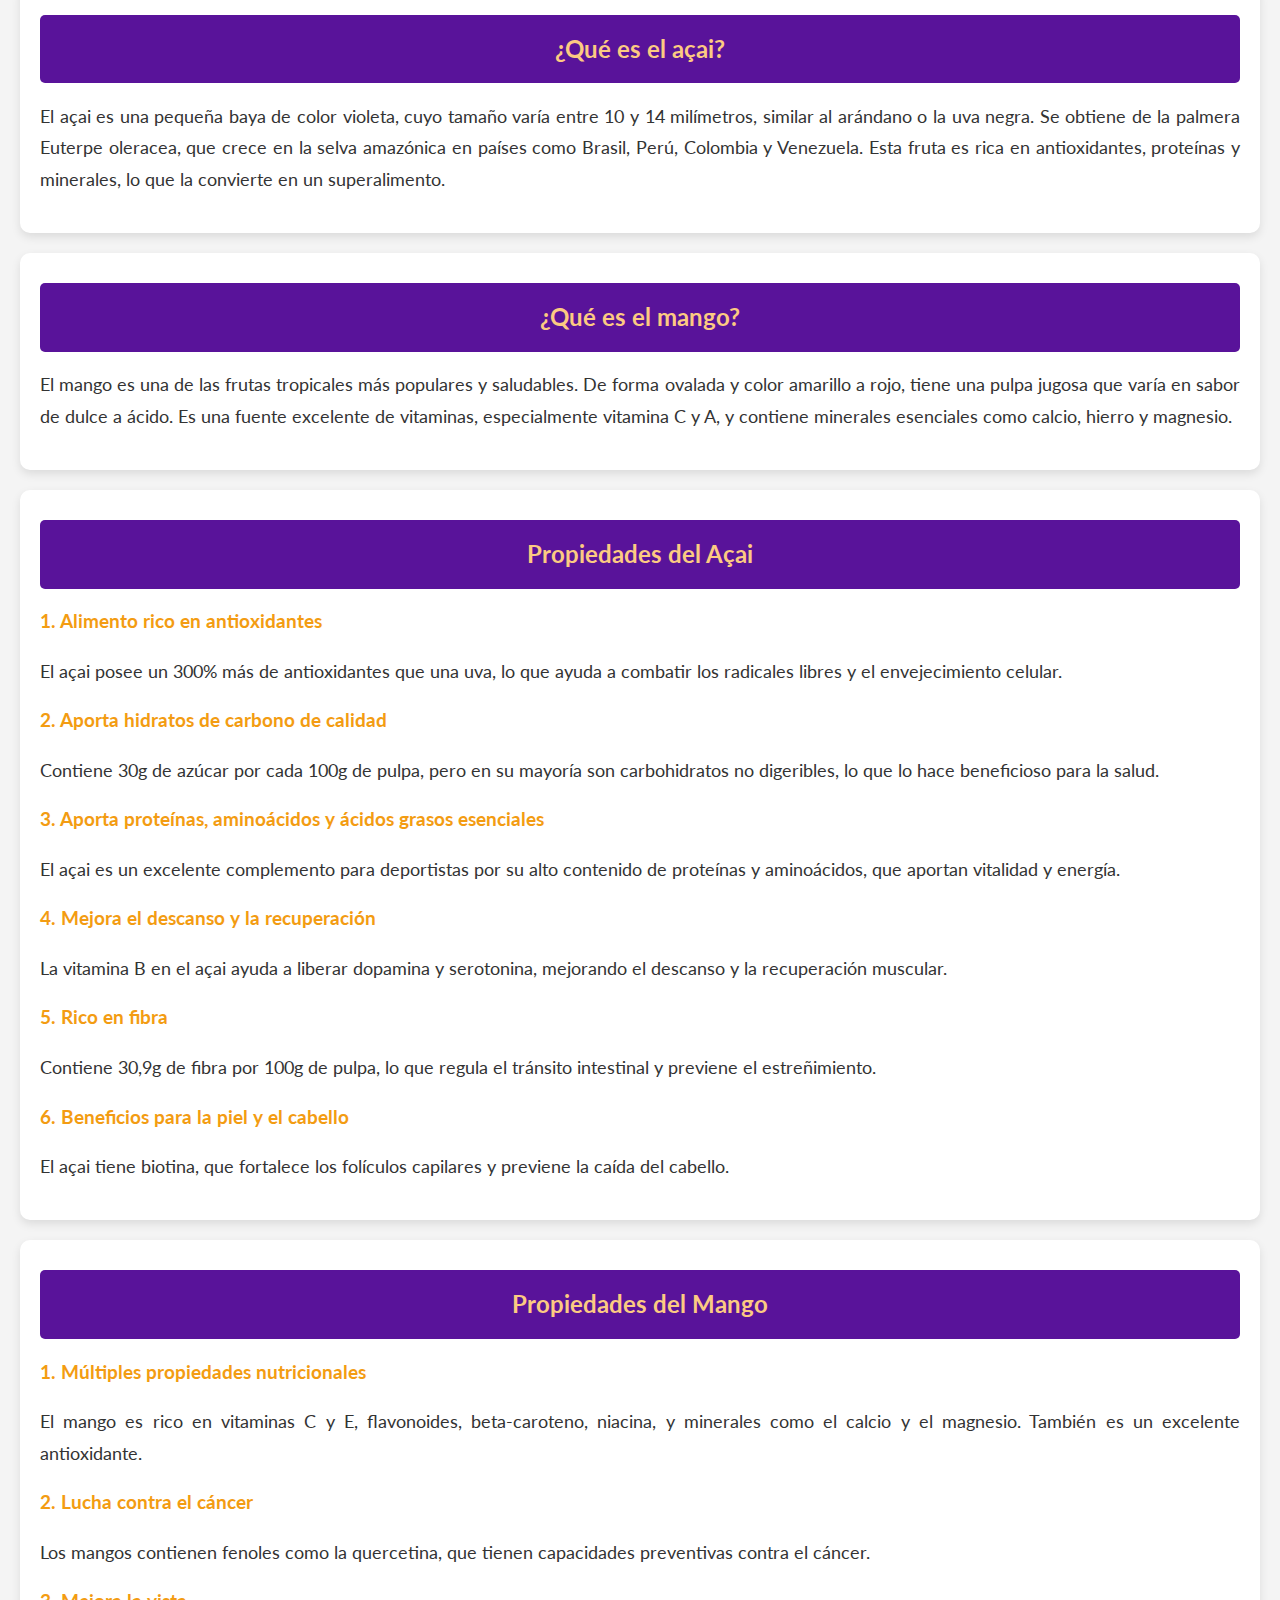
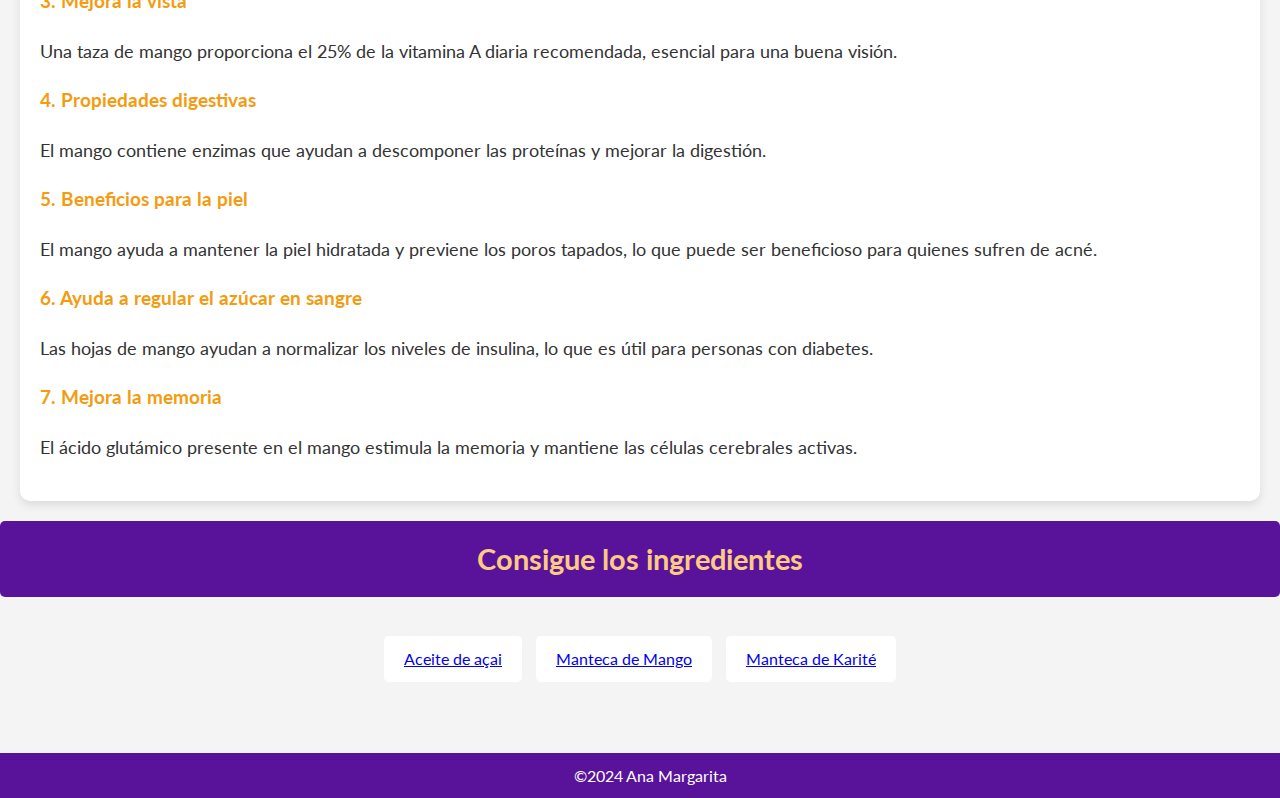
==== commit 38d51bcb: "Update index.html" ====
--- a/index.html
+++ b/index.html
@@ -84,7 +84,7 @@
                     <li>10-15 gotas de aceite de almendra</li>
                 </ul>
                    <p>*Recuerda: en el apartado "Consigue los ingredientes", encontrarás enlaces directos a los ingredientes que vamos a usar.</p>
-                    <p>PROCEDIMIENTO</p>
+                    <p>PROCEDIMIENTO
                     
                     Calienta los ingredientes en un bol al baño maría.
                     Una vez estén disueltos, batir suavemente con una cuchara de madera o plástico. Apartar del fuego y llevarlo al congelador durante 15 minutos.
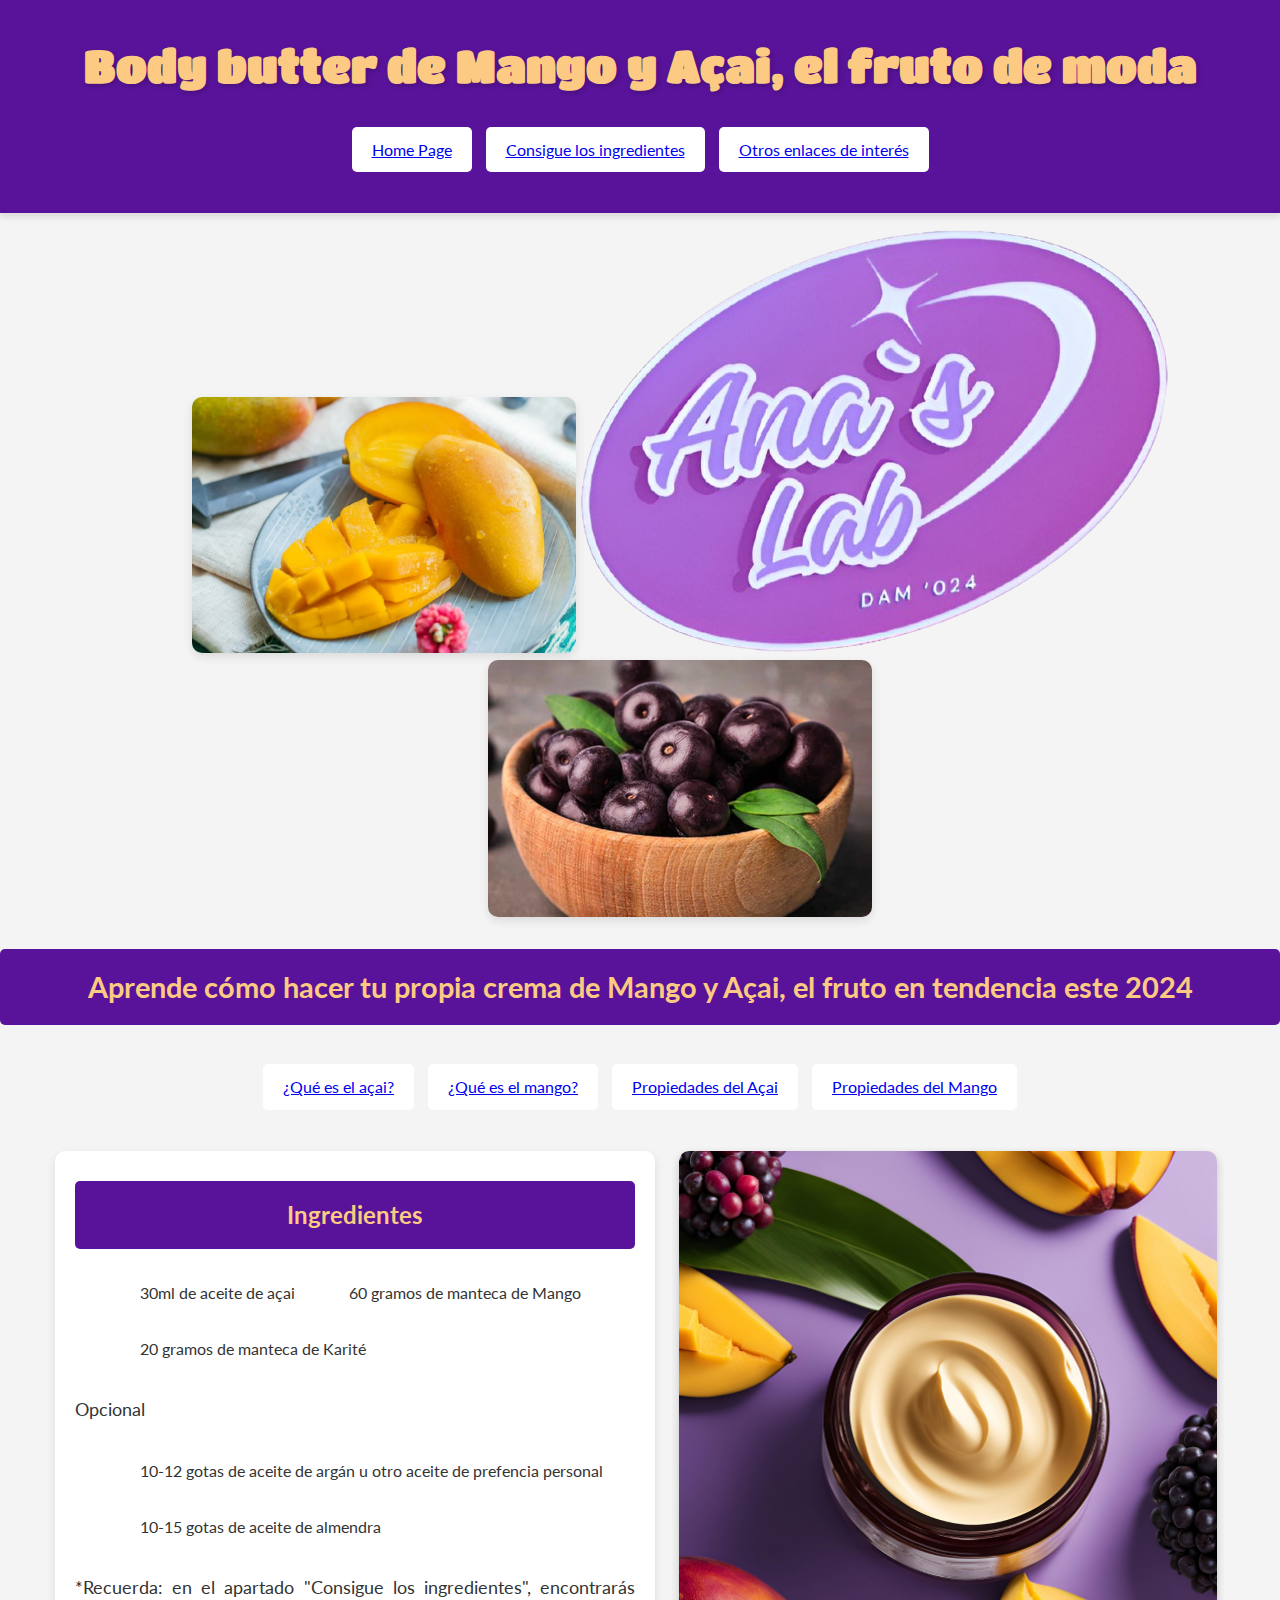
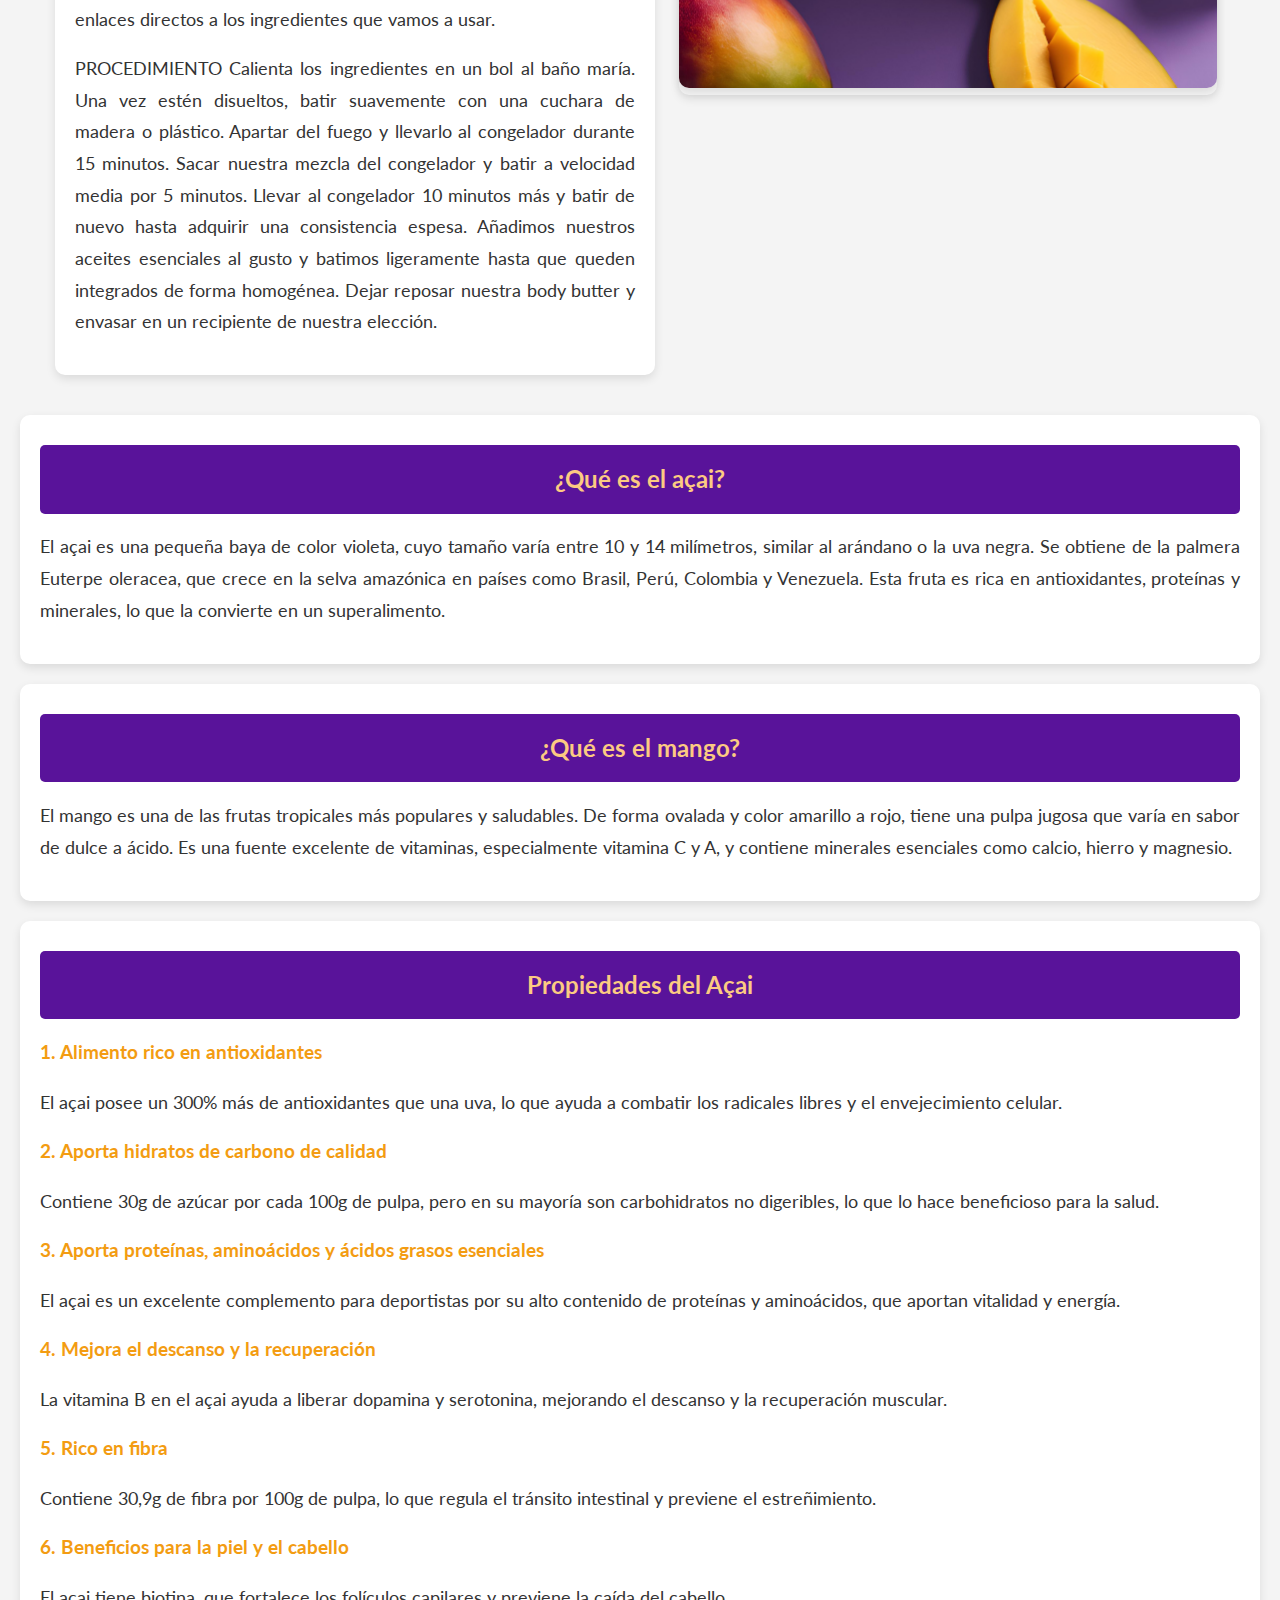
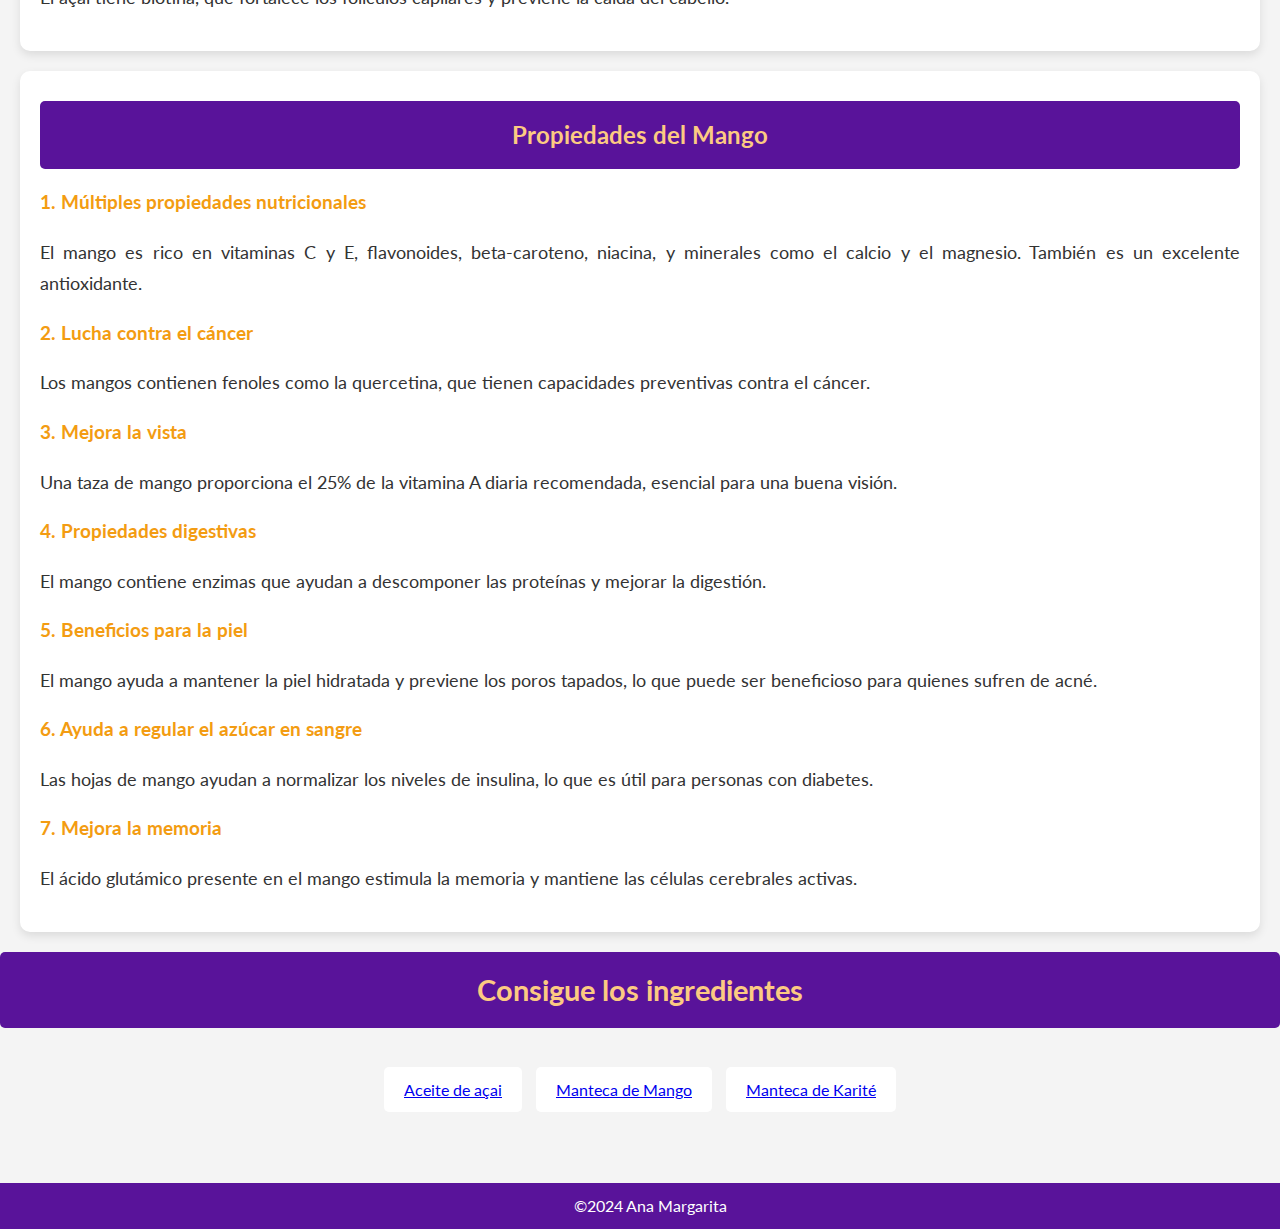
==== commit fa2775fa: "Update index.html" ====
--- a/index.html
+++ b/index.html
@@ -10,7 +10,7 @@
     <meta name="robots" content="index,follow">
     <link rel="canonical" href="https://anittaaroque.github.io">
     <link rel="stylesheet" href="styleacai.css">
-    <link rel="icon" href="./Imagenes/logo_ana_minimalista.ico" type="image/png">
+    <link rel="icon" href="./Imagenes/logo_ana_degradado.ico" type="image/png">
     <link href="https://fonts.googleapis.com/css2?family=Lato:ital,wght@0,100;0,300;0,400;0,700;0,900;1,100;1,300;1,400;1,700;1,900&family=Titan+One&display=swap" rel="stylesheet">
 
     <!-- Marcado JSON-LD generado por el Asistente para el marcado de datos estructurados de Google. -->
@@ -57,6 +57,7 @@
     
     <figure>
         <img src="./Imagenes/mangui.webp" alt="Mango cortado" class="mangui">
+        <img src="./Imagenes/logo_final_ana.png" alt="Logo">
         <img src="./Imagenes/acai1.webp" alt="Bol de açai" class="bolacai">
     </figure>
 
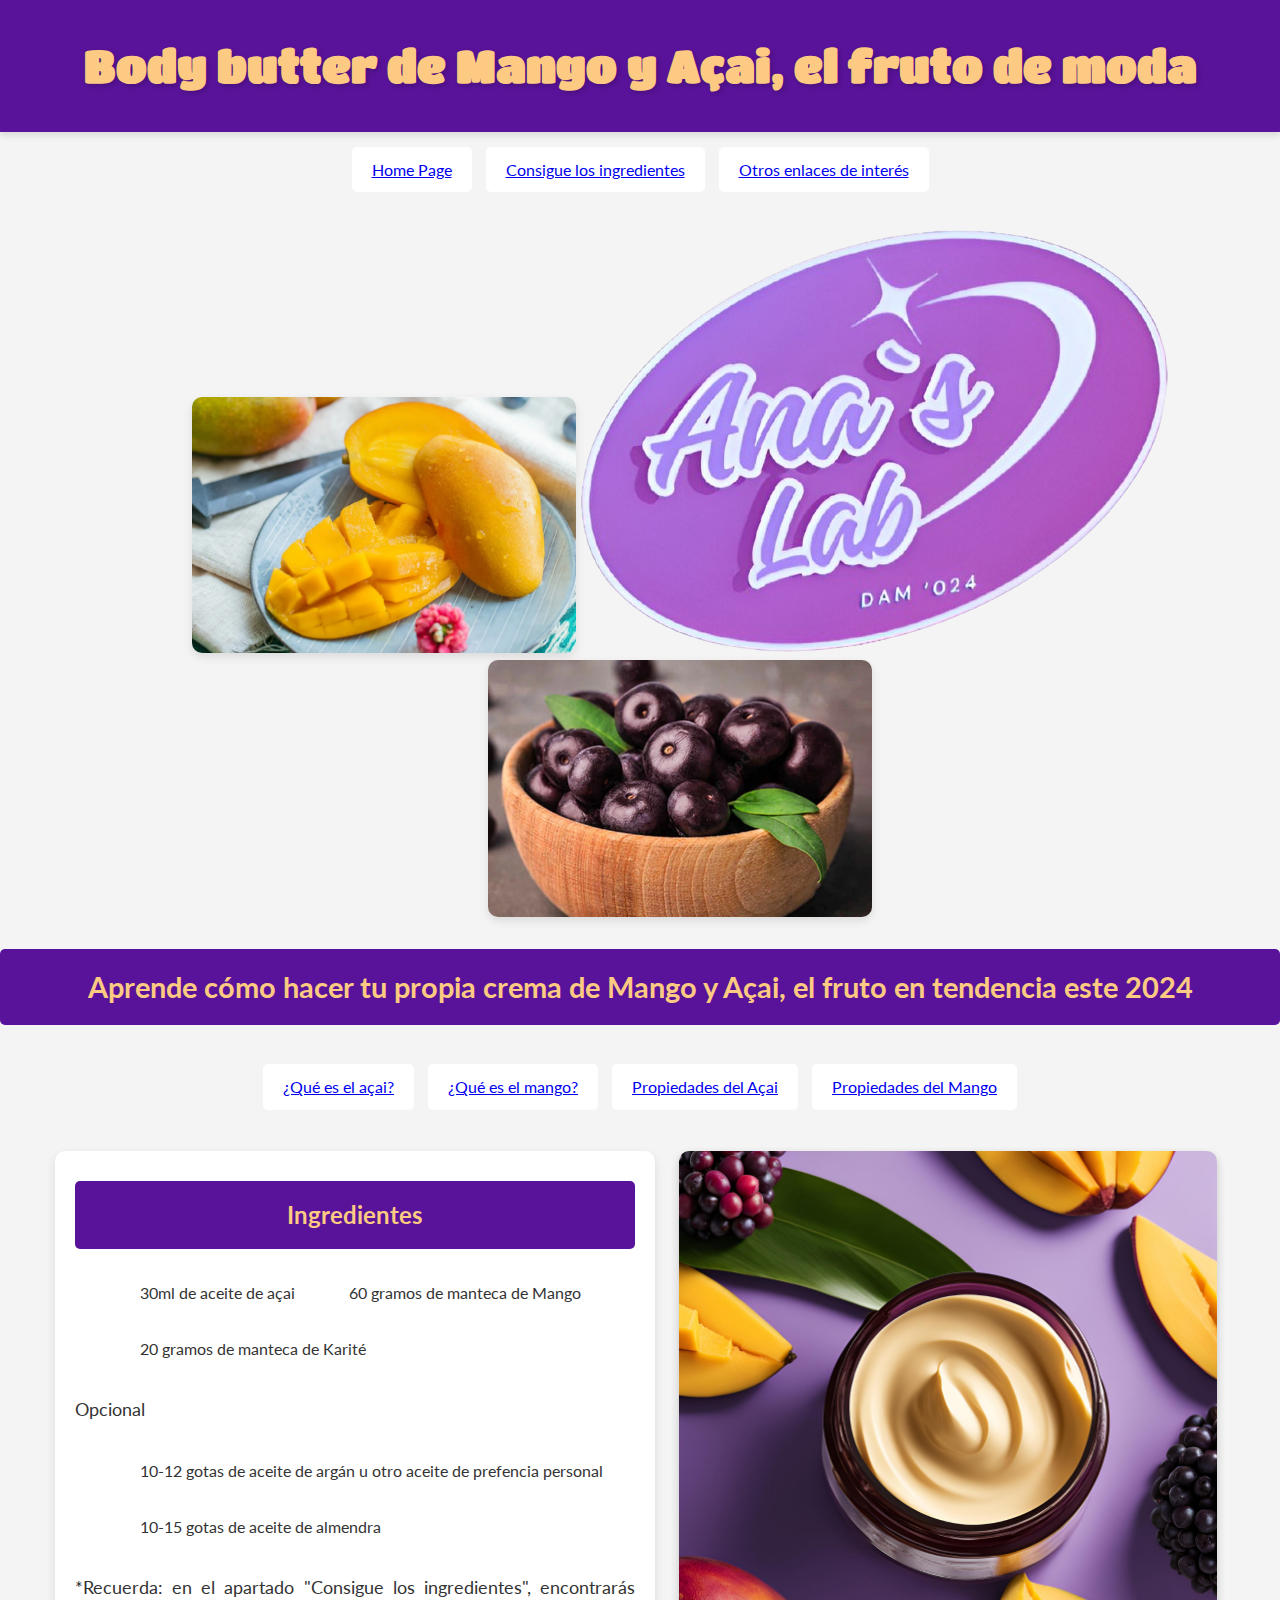
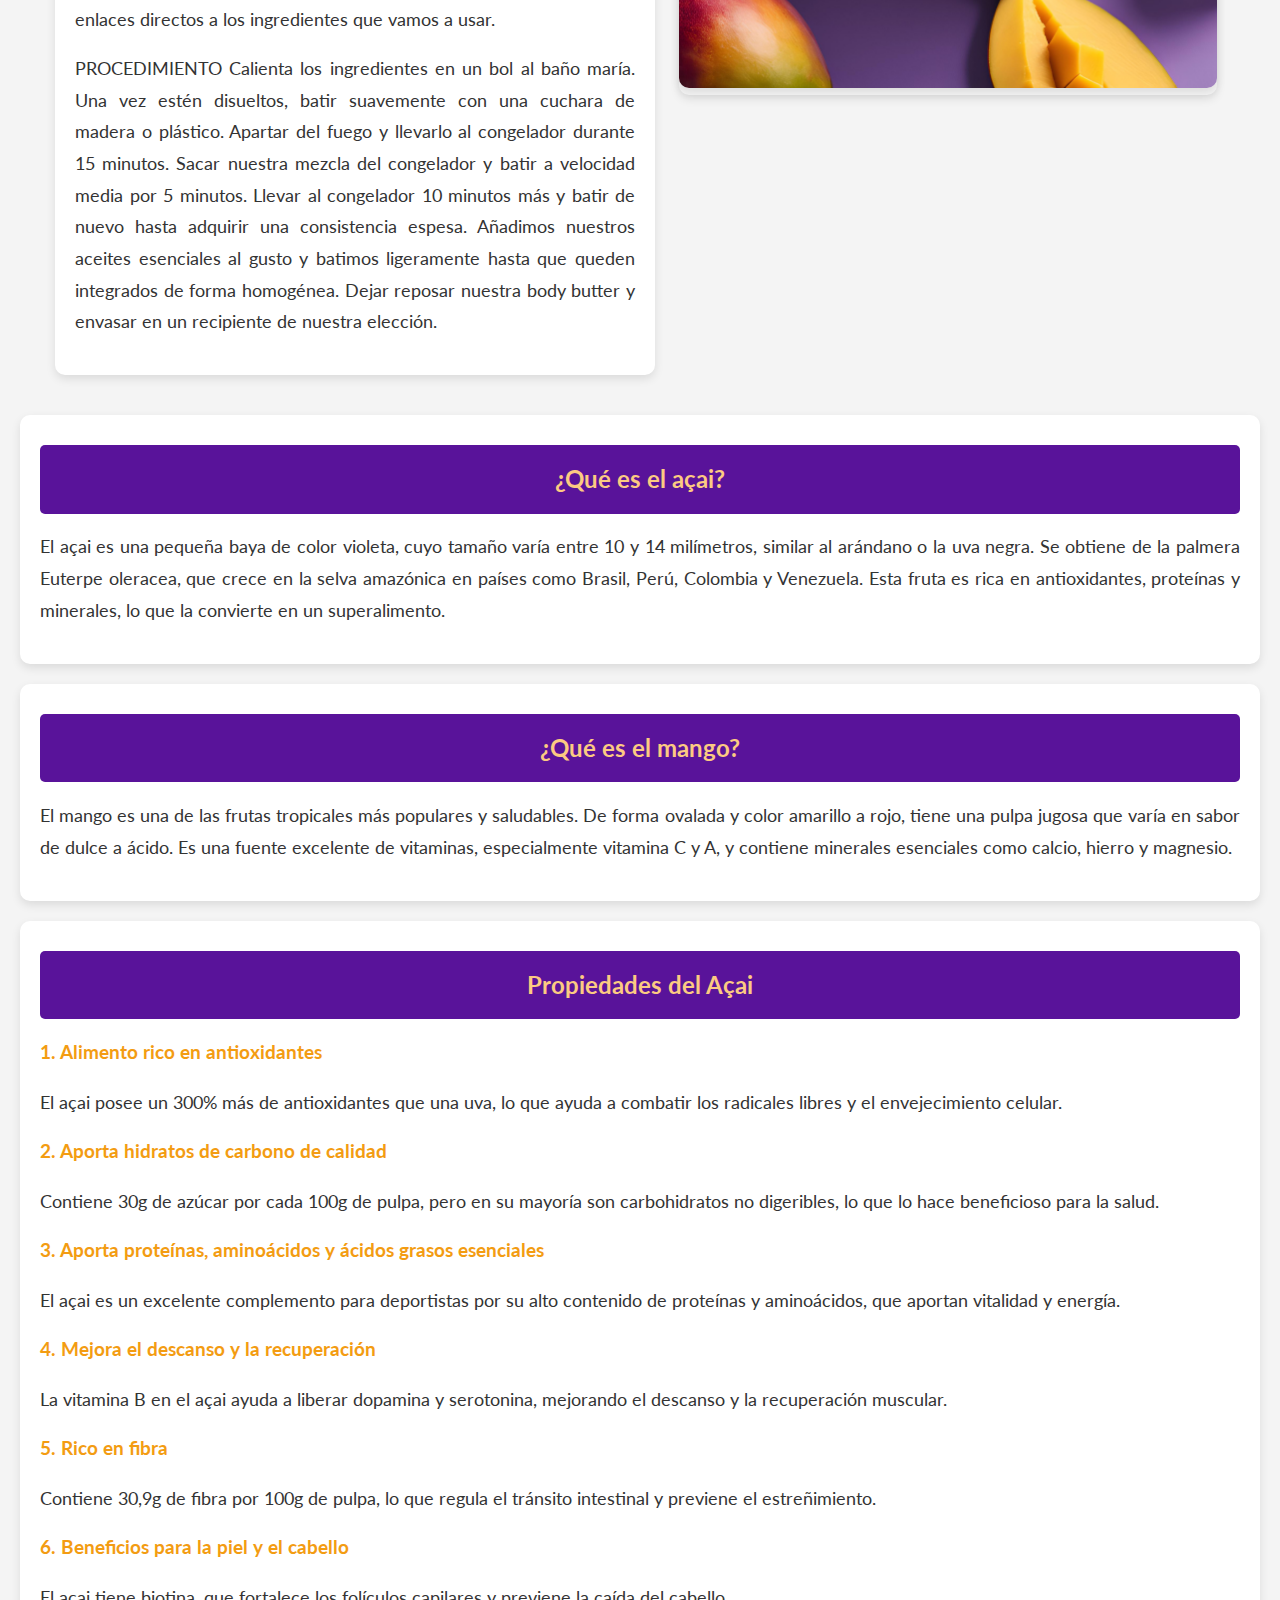
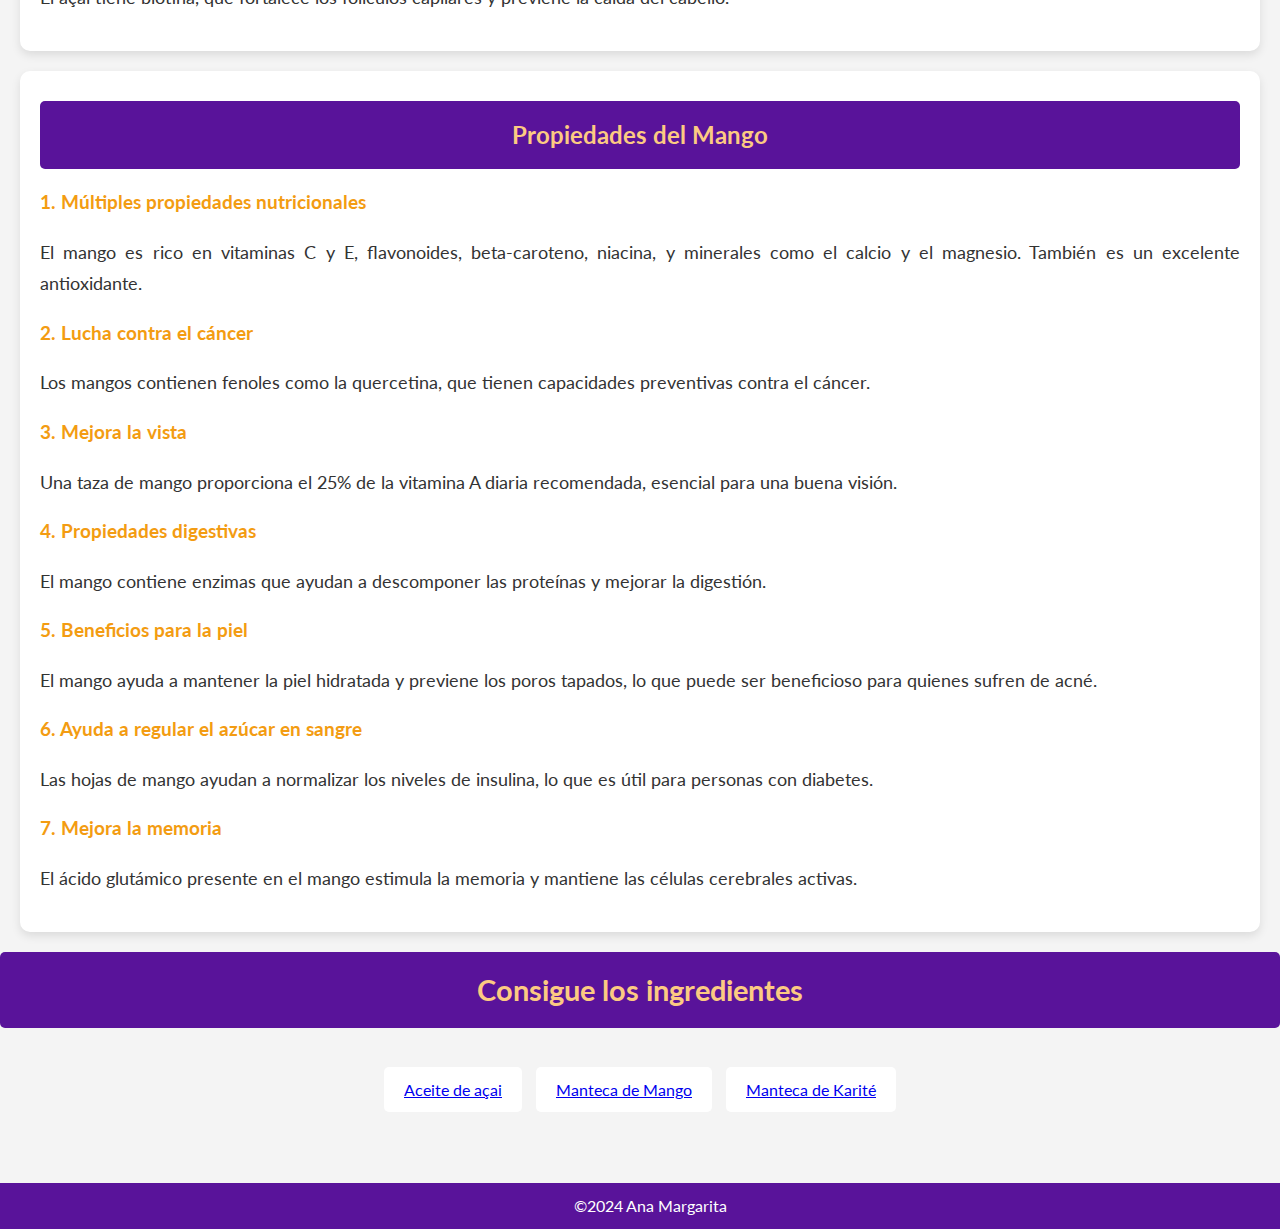
==== commit def9ee9c: "Update index.html" ====
--- a/index.html
+++ b/index.html
@@ -45,6 +45,10 @@
 <body>
     <header>
         <h1>Body butter de Mango y Açai, el fruto de moda</h1>
+    </header>
+        
+    
+    <main>
         <nav>
             <ol id="banner">
                 <li><a href="https://anittaaroque.github.io">Home Page</a></li>
@@ -52,8 +56,6 @@
                 <li><a href="file:///C:/Users/FP/Documents/VStudio%20Ana/Proyecto%20Acai/enlaces/index.html" target="_blank">Otros enlaces de interés</a></li>
             </ol>
         </nav>
-    </header>
-    <main>
     
     <figure>
         <img src="./Imagenes/mangui.webp" alt="Mango cortado" class="mangui">
